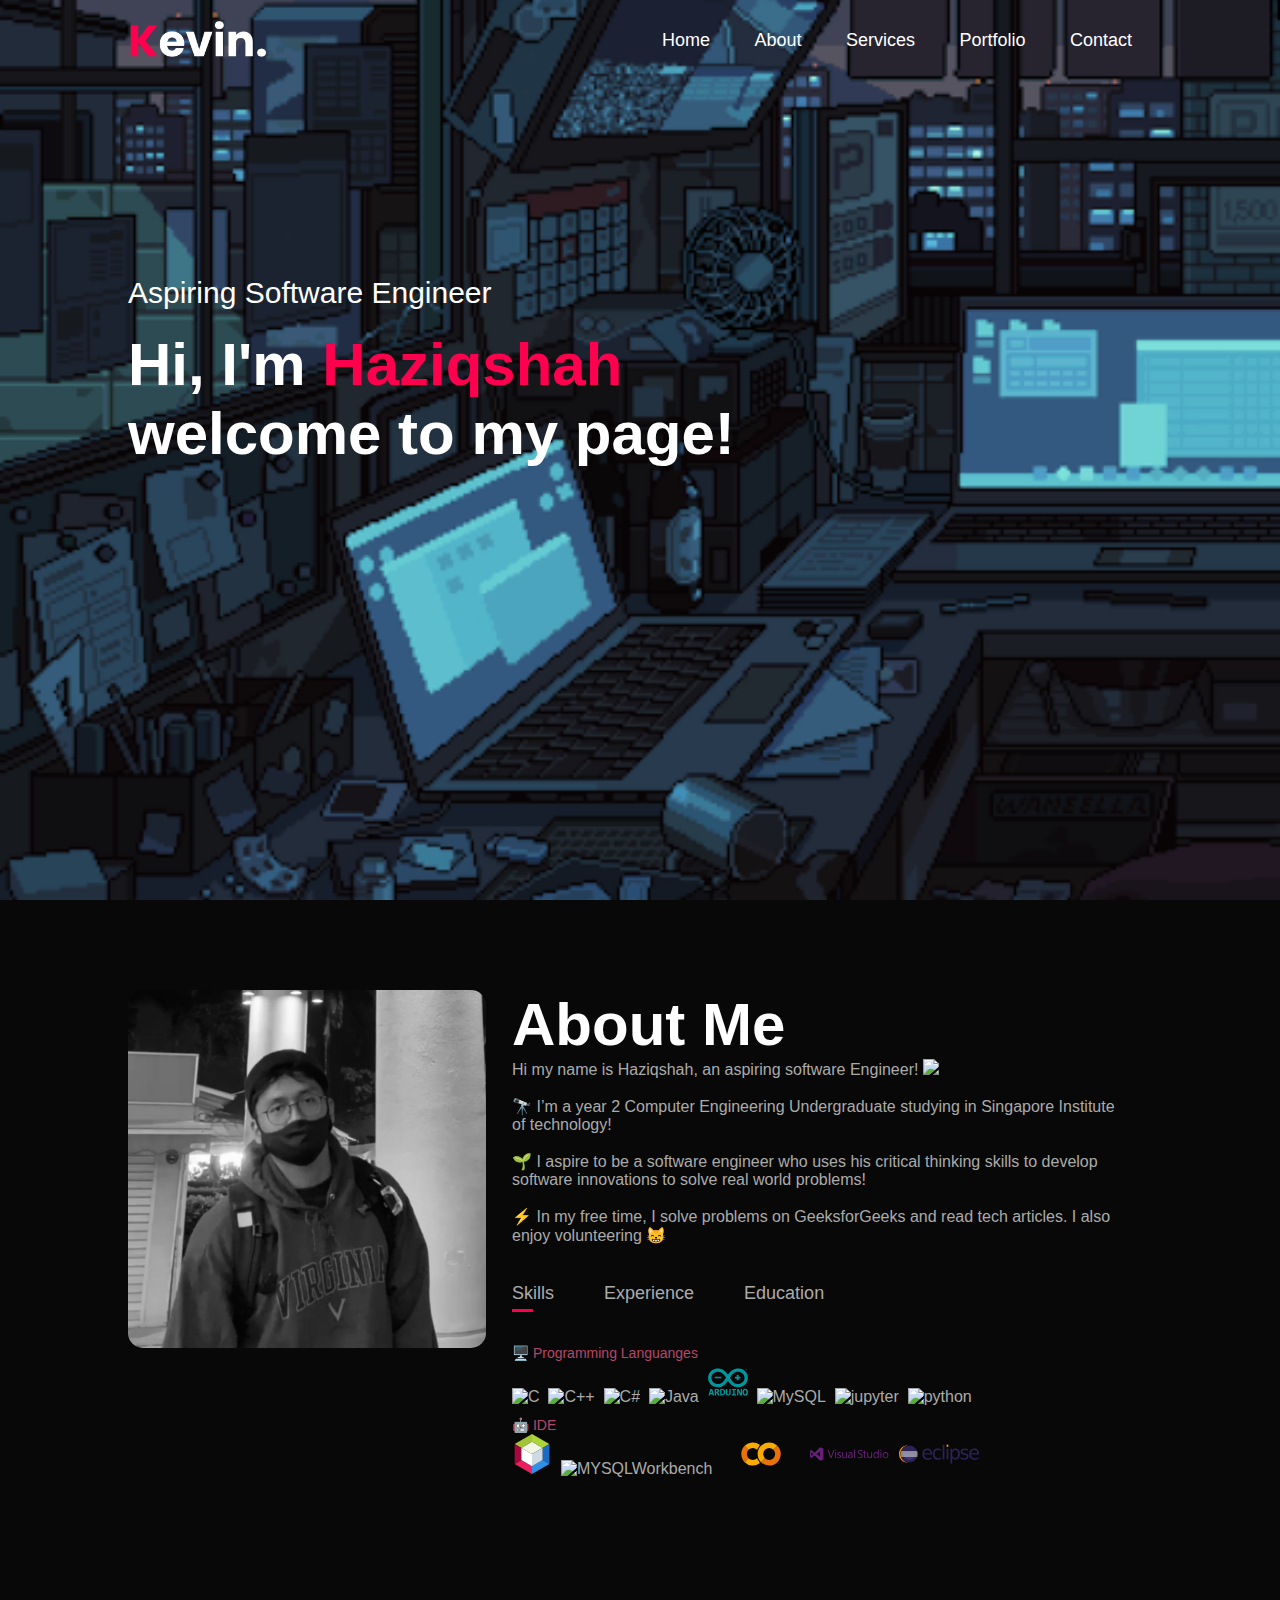
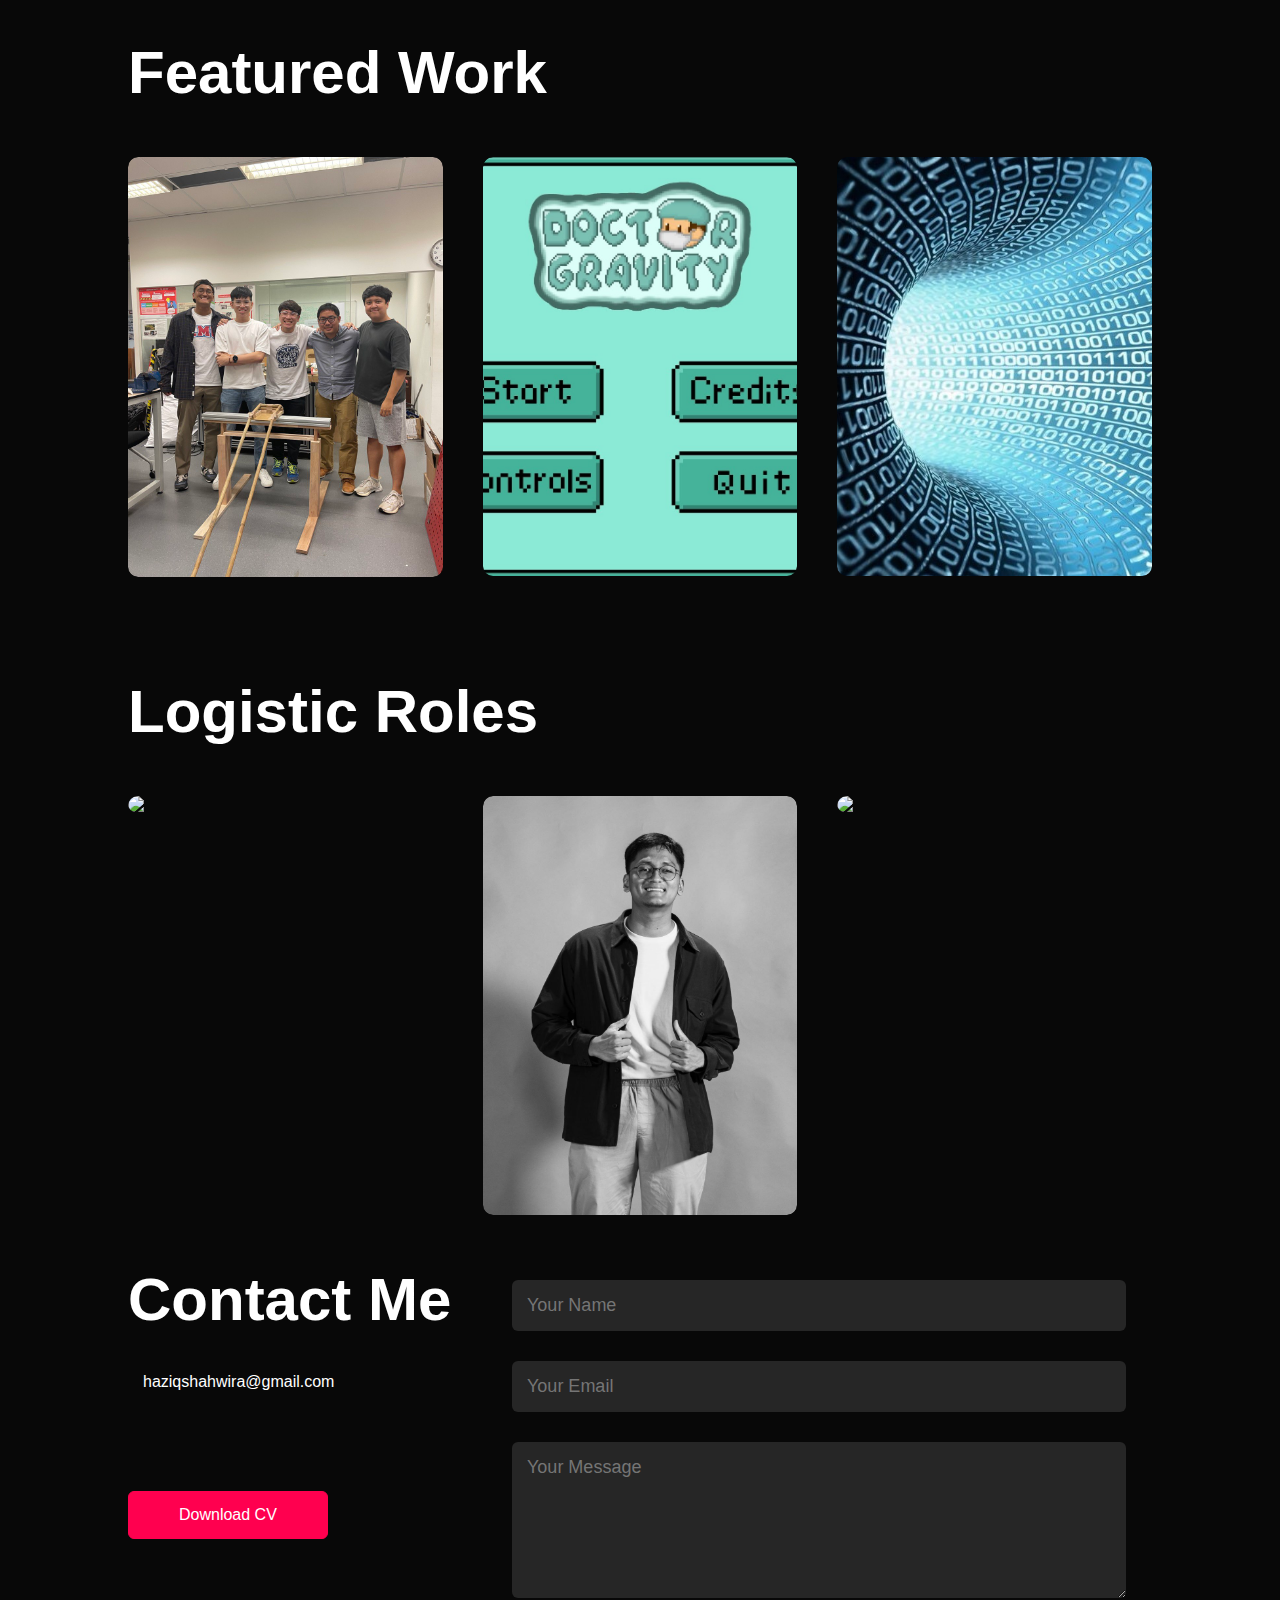
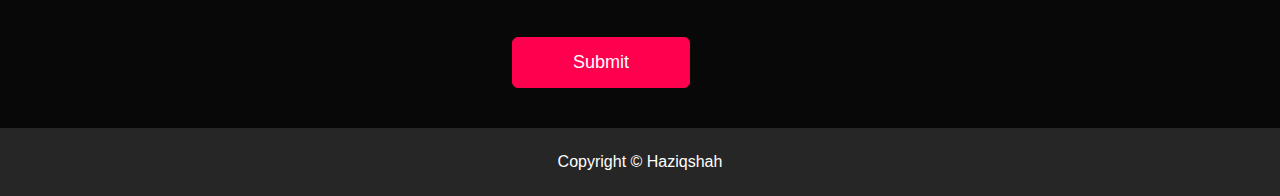
==== index.html @ b09ccbfd "Add files via upload" ====
<!DOCTYPE html>
<html lang="en">
<head>
    <meta charset="UTF-8">
    <meta http-equiv="X-UA-Compatible" content="IE=edge">
    <meta name="viewport" content="width=device-width, initial-scale=1.0">
    <title>Personal Portfolio Website - Easy Tutorials</title>
    <link rel="stylesheet" href="style.css">
    <script  src="https://kit.fontawesome.com/c4254e24a8.js" crossorigin="anonymous"></script>
</head>
<body>
<div id="header">
    <div class="container">
        <nav>
            <img src="images/logo.png" class="logo">
            <ul id="sidemenu">
                <li><a href="#header">Home</a></li>
                <li><a href="#about">About</a></li>
                <li><a href="#services">Services</a></li>
                <li><a href="#portfolio">Portfolio</a></li>
                <li><a href="#contact">Contact</a></li>
                <i class="fas fa-times" onclick="closemenu()"></i>
            </ul>
            <i class="fas fa-bars" onclick="openmenu()"></i>
        </nav>
        <div class="header-text">
            <p>Aspiring Software Engineer</p>
            <h1>Hi, I'm <span>Haziqshah</span><br>welcome to my page!</h1>
        </div>
    </div>
</div>
<!-- -----------about---------- -->
<div id="about">
    <div class="container">
        <div class="row">
            <div class="about-col-1">
                <img src="images/profile pic.jpg">
            </div>
            <div class="about-col-2">
                <h1 class="sub-title">About Me</h1>
                <p>Hi my name is Haziqshah, an aspiring software Engineer! 
                    <img src="https://media.giphy.com/media/WUlplcMpOCEmTGBtBW/giphy.gif" width="30"></p><br>
                    <p>🔭 I’m a year 2 Computer Engineering Undergraduate studying in Singapore Institute of technology!</p><br>

                    <p>🌱 I aspire to be a software engineer who uses his critical thinking skills to develop software innovations to solve real world problems!</p><br>
                    
                    <p>⚡ In my free time, I solve problems on GeeksforGeeks and read tech articles. I also enjoy volunteering 😸</p><br>

                <div class="tab-titles">
                    <p class="tab-links active-link" onclick="opentab('skills')">Skills</p>
                    <p class="tab-links" onclick="opentab('experience')">Experience</p>
                    <p class="tab-links" onclick="opentab('education')">Education</p>
                </div>
                <div class="tab-contents active-tab" id="skills">
                    <ul>
                        <li><span>🖥️ Programming Languanges</span><br><div>
                            <img src="images/devicon-master/icons/c/c-original.svg" title="C" alt="C" width="40" height="40"/>&nbsp;
                            <img src="images/devicon-master/icons/cplusplus/cplusplus-original.svg" title="C++" alt="C++" width="40" height="40"/>&nbsp;
                            <img src="images/devicon-master//icons/csharp/csharp-original.svg" title="C#" alt="C#" width="40" height="40"/>&nbsp;
                            <img src="images/devicon-master/icons/java/java-original-wordmark.svg" title="Java" alt="Java" width="40" height="40"/>&nbsp;
                            <img src="images/devicon-master/icons/arduino/arduino-original-wordmark.svg" title="Arduino" alt="Arduino" width="40" height="40"/>&nbsp;
                            <img src="images/devicon-master/icons/mysql/mysql-original-wordmark.svg" title="MySQL"  alt="MySQL" width="40" height="40"/>&nbsp;
                            <img src="images/devicon-master/icons/jupyter/jupyter-original-wordmark.svg" title="jupyter"  alt="jupyter" width="40" height="40"/>&nbsp;
                            <img src="images/devicon-master/icons/python/python-original-wordmark.svg" title="python"  alt="python" width="40" height="40"/>&nbsp;
                         </div></li>
                        <li><span>🤖 IDE</span><br><div>
                            <img src="images/Apache_NetBeans_Logo.svg" title="NetBeans"  alt="NetBeans" width="40" height="40"/>&nbsp;
                            <img src="https://i0.wp.com/ubiq.co/database-blog/wp-content/uploads/2020/10/mysql-workbench-alternatives.png?resize=730%2C410&ssl=1" title="MYSQLWorkbench"  alt="MYSQLWorkbench" width="80" height="40"/>&nbsp;
                            <img src="images/Google_Colaboratory_SVG_Logo.svg" title="Google Colaboratory"  alt="Google Colaboratory" width="80" height="40"/>&nbsp;
                            <img src="images/Visual_Studio_2012_logo_and_wordmark.svg" title="Visual Studio"  alt="Visual Studio" width="80" height="40"/>&nbsp;
                            <img src="images/Eclipse-Luna-Logo.svg" title="Eclipse"  alt="Eclipse" width="80" height="40"/>&nbsp;
                          
                          
                          </div></li>
                    </ul>
                </div>
                <div class="tab-contents" id="experience">
                    <ul>
                        <li><span>Apr 2022 - Oct 2022</span><br>UI/UX Designer at Tech For Good</li>
                        <li><span>Jan 2017 - June 2017</span><br>Lead Programmer as reasearch assistant intern.</li>
                    </ul>
                </div>
                <div class="tab-contents" id="education">
                    <ul>
                        <li><span>Apr 2015 - Apr 2018</span><br>Diploma in Computer Engineering at Temasek Polytechnic</li>
                        <li><span>Sept 2021 - Present</span><br>Bachelor of Computer Engineer at Singapore Institute of Technology.</li>
                    </ul>
                </div>
            </div>
        </div>
    </div>
</div>

<!-- ----------portfolio------------ -->
<div id="portfolio">
    <div class="container">
        <h1 class="sub-title">Featured Work</h1>
        <div class="work-list">
            <div class="work">
                <img src="images/t4g0.jpg">
                <div class="layer">
                    <h3>Dynamic bowling ramp (Tech4Good)</h3>
                    <p>Rampability, a dynamic bowling ramp that is aims to improve the bowling experience for people with Cerebral Palsy</p><br>
                    <p>Click the icon below for more</p>
                    <a href="tech4good.html"><img src="images/icons/link.png"/>&nbsp;</a>
                </div>
            </div>
            <div class="work">
                <img src="images/Dr Gravity.jpg">
                <div class="layer">
                    <h3>Dr Gravity</h3>
                    <p>A game developed using C for a school project.</p><br>
                    <p>Click the icon below for more</p>
                    <a href="drgravity.html"><img src="images/icons/link.png"/>&nbsp;</a>
                </div>
            </div>
            <div class="work">
                <img src="images/data.png">
                <div class="layer">
                    <h3>Network Generator</h3>
                    <p>Data analysis framework to help analyze
                        real world data-sets towards investigating a set of research questions
                        with the use of Java, SQL and OOP Techniques.</p><br>
                        <p>Click the icon below for more</p>
                    <a href="networkgenerator.html"><img src="images/icons/link.png"/>&nbsp;</a>
                </div>
            </div>
        </div>
        <!--<a href="#" class="btn">See more</a>-->
    </div>
</div>
<!-- ---------services---------------- -->
<div id="services">
    <div class="container">
        <h1 class="sub-title">Logistic Roles</h1>
        <div class="work-list">
            <div class="work">
                <img src="images/wau2.jpg">
                <div class="layer">
                    <i class="fas fa-crop-alt"></i>
                <h2>WAU!Malay Cultural Society EXCO</h2>
                <p>Singapore Institute of Technology, WAU! Malay Cultural Society.</p><br><p>Dec 2022 - Present</p>
                <a href="wau.html"><img src="images/icons/link.png"/>&nbsp;</a>
                
                </div>
            </div>
            <div class="work">
                <img src="images/fye.jpg">
                <div class="layer">
                    <i class="fas fa-code"></i>
                    <h2>SIT FYE Subcomm</h2>
                    <p>Singapore Institute of Technology First Year Experience. </p><br><p>Apr 2022 – Oct 2022</p>
                    <a href="fye.html"><img src="images/icons/link.png"/>&nbsp;</a>
            </div>
            </div>
            <div class="work">
                <img src="images/sitta.jpg">
                <div class="layer">
                    <i class="fab fa-app-store"></i>
                <h2>SITTA EXCO</h2>
                <p>SITTA EXCO</p><br><p>Mar 2022 - Present</p>
                <a href="sitta.html"><img src="images/icons/link.png"/>&nbsp;</a>
            </div>
            </div>
        </div>
        <!--<a href="#" class="btn">See more</a>-->
    </div>
</div>

<!-- ----------contact------------- -->
<div id="contact">
    <div class="container">
        <div class="row">
            <div class="contact-left">
                <h1 class="sub-title">Contact Me</h1>
                <p><i class="fas fa-paper-plane"></i>haziqshahwira@gmail.com</p>
                <div class="social-icons">
                    <a href="https://facebook.com/"><i class="fab fa-facebook"></i></a>
                    <a href=""><i class="fab fa-twitter-square"></i></a>
                    <a href=""><i class="fab fa-instagram"></i></a>
                    <a href=""><i class="fab fa-linkedin"></i></a>
                </div>
                <a href="images/Haziqshah_Resume.pdf" download class="btn btn2">Download CV</a>
            </div>
            <div class="contact-right">
                <form name="submit-to-google-sheet">
                    <input type="text" name="Name" placeholder="Your Name" required>
                    <input type="email" name="Email" placeholder="Your Email" required>
                    <textarea name="Message" rows="6" placeholder="Your Message"></textarea>
                    <button type="submit" class="btn btn2">Submit</button>
                </form>
                <span id="msg"></span>
            </div>
        </div>
    </div>
    <div class="copyright">
        <p>Copyright © Haziqshah </p>
    </div>
</div>



<script>

    var tablinks = document.getElementsByClassName("tab-links");
    var tabcontents = document.getElementsByClassName("tab-contents");

    function opentab(tabname){
        for(tablink of tablinks){
            tablink.classList.remove("active-link");
        }
        for(tabcontent of tabcontents){
            tabcontent.classList.remove("active-tab");
        }
        event.currentTarget.classList.add("active-link");
        document.getElementById(tabname).classList.add("active-tab");
    }

</script>

<script>

    var sidemeu = document.getElementById("sidemenu");

    function openmenu(){
        sidemeu.style.right = "0";
    }
    function closemenu(){
        sidemeu.style.right = "-200px";
    }

</script>
<script>
    const scriptURL = " https://script.google.com/macros/s/AKfycbxHzoDS6vDDCdL_6UVx9GEm-3tlVrAtY9u9fz3Tnj-HGMBZki3i1nXGiWgOBCyYNSza/exec " // add your own app script link here
    const form = document.forms['submit-to-google-sheet']
    const msg = document.getElementById("msg")
  
    form.addEventListener('submit', e => {
      e.preventDefault()
      fetch(scriptURL, { method: 'POST', body: new FormData(form)})
        .then(response => {
            msg.innerHTML = "Message sent successfully"
            setTimeout(function(){
                msg.innerHTML = ""
            },5000)
            form.reset()
        })
        .catch(error => console.error('Error!', error.message))
    })
  </script>
</body>
</html>
---- style.css ----
*{
    margin: 0;
    padding: 0;
    font-family: 'Poppins', sans-serif;
    box-sizing: border-box;
}
html{
    scroll-behavior: smooth;
}
body{
    background: #080808;
    color: #fff;
}
#header{
    width: 100%;
    height: 100vh;
    background-image: url(images/bg2.gif);
    background-size: cover;
    background-position: center;
    background-attachment: fixed;
}
#header1{
    width: 100%;
    height: 100vh;
    background-image: url(images/t4g.jpg);
    background-size: cover;
    background-position: center;
    background-attachment: fixed;
}
#header2{
    width: 100%;
    height: 100vh;
    background-image: url(images/drgb.jpg);
    background-size: cover;
    background-position: center;
    background-attachment: fixed;
}

#header3{
    width: 100%;
    height: 100vh;
    background-image: url(images/ng1.jpg);
    background-size: cover;
    background-position: center;
    background-attachment: fixed;
}
#header4{
    width: 100%;
    height: 100vh;
    background-image: url(images/wau.jpg);
    background-size: cover;
    background-position: center;
    background-attachment: fixed;
}
#header5{
    width: 100%;
    height: 100vh;
    background-image: url(images/fye4.jpg);
    background-size: cover;
    background-position: center;
    background-attachment: fixed;
}
#header6{
    width: 100%;
    height: 100vh;
    background-image: url(images/sittab.jpg);
    background-size: cover;
    background-position: center;
    background-attachment: fixed;
}

.container{
    padding: 10px 10%;
}

nav{
    display: flex;
    align-items: center;
    justify-content: space-between;
    flex-wrap: wrap;
}

.logo{
    width: 140px;
}

nav ul li{
    display: inline-block;
    list-style: none;
    margin: 10px 20px;
}

nav ul li a{
    color: #fff;
    text-decoration: none;
    font-size: 18px;
    position: relative;
}
nav ul li a::after{
    content: '';
    width: 0;
    height: 3px;
    background: #ff004f;
    position: absolute;
    left: 0;
    bottom: -6px;
    transition: 0.5s;
}
nav ul li a:hover::after{
    width: 100%;
}
.header-text{
    margin-top: 20%;
    font-size: 30px;
}
.header-text h1{
    font-size: 60px;
    margin-top: 20px;
}
.header-text h1 span{
    color: #ff004f;
}
.header-text h2 span{
    color: #0a0104;
}
/* -----------about--------------- */
#about{
    padding: 80px 0;
    color: #ababab;
}
.row{
    display: flex;
    justify-content: space-between;
    flex-wrap: wrap;
}

.about-col-1{
    flex-basis: 35%;
}
.about-col-1 img{
    width: 100%;
    border-radius: 15px;
}
.about-col-1 video{
    width: 100%;
    border-radius: 20px;
}
.about-col-2{
    flex-basis: 60%;
}

.sub-title{
    font-size: 60px;
    font-weight: 600;
    color: #fff;
}

.tab-titles{
    display: flex;
    margin: 20px 0 40px;
}
.tab-links{
    margin-right: 50px;
    font-size: 18px;
    font-weight: 500;
    cursor: pointer;
    position: relative;
}
.tab-links::after{
    content: '';
    width: 0;
    height: 3px;
    background: #ff004f;
    position: absolute;
    left: 0;
    bottom: -8px;
    transition: 0.5s;
}

.tab-links.active-link::after{
    width: 50%;
}

.tab-contents ul li{
    list-style: none;
    margin: 10px 0;
}
.tab-contents ul li span{
    color: #b54769;
    font-size: 14px;
}
.tab-contents{
    display: none;
}
.tab-contents.active-tab{
    display: block;
}

/* ----------------services------------- */
#services{
    padding: 30px 0;
}
.services-list{
    display: grid;
    grid-template-columns: repeat(auto-fit, minmax(250px, 1fr));
    grid-gap: 40px;
    margin-top: 50px;
}
.services-list div{
    background: #262626;
    padding: 40px;
    font-size: 13px;
    font-weight: 300;
    border-radius: 10px;
    transition: background 0.5s, transform 0.5s;
}
.services-list div i{
    font-size: 50px;
    margin-bottom: 30px;
}
.services-list div h2{
    font-size: 30px;
    font-weight: 500;
    margin-bottom: 15px;
}
.services-list div a{
    text-decoration: none;
    color: #fff;
    font-size: 12px;
    margin-top: 20px;
    display: inline-block;
}
.services-list div:hover{
    background: #ff004f;
    transform: translateY(-10px);
}
/* -------portfolio----------- */
#portfolio{
    padding: 50px 0;
}
.work-list{
    display: grid;
    grid-template-columns: repeat(auto-fit, minmax(250px, 1fr));
    grid-gap: 40px;
    margin-top: 50px;
}
.work{
    border-radius: 10px;
    position: relative;
    overflow: hidden;
}
.work img{
    width: 100%;
    border-radius: 10px;
    display: block;
    transition: transform 0.5s;
}
.layer{
    width: 100%;
    height: 0;
    background: linear-gradient(rgba(0,0,0,0.6), #ff004f);
    border-radius: 10px;
    position: absolute;
    left: 0;
    bottom: 0;
    overflow: hidden;
    display: flex;
    align-items: center;
    justify-content: center;
    flex-direction: column;
    padding: 0 40px;
    text-align: center;
    font-size: 14px;
   transition: height 0.5s;
}
.layer h3{
    font-weight: 500;
    margin-bottom: 20px;
}
.layer a{
    margin-top: 20px;
    color: #ff004f;
    text-decoration: none;
    font-size: 18px;
    line-height: 60px;
    background: #fff;
    width: 60px;
    height: 60px;
    border-radius: 50%;
    text-align: center;
}
.work:hover img{
    transform: scale(1.1);
}
.work:hover .layer{
    height: 100%;
}
.btn{
    display: block;
    margin: 50px auto;
    width: fit-content;
    border: 1px solid #ff004f;
    padding: 14px 50px;
    border-radius: 6px;
    text-decoration: none;
    color: #fff;
    transition: background 0.5s;
}
.btn:hover{
    background: #ff004f;
}

/* ---------contact-------- */
.contact-left{
    flex-basis: 35%;
}
.contact-right{
    flex-basis: 60%;
}
.contact-left p{
    margin-top: 30px;
}
.contact-left p i{
    color: #ff004f;
    margin-right: 15px;
    font-size: 25px;
}
.social-icons{
    margin-top: 30px;
}
.social-icons a{
    text-decoration: none;
    font-size: 30px;
    margin-right: 15px;
    color: #ababab;
    display: inline-block;
    transition: transform 0.5s;
}
.social-icons a:hover{
    color: #ff004f;
    transform: translateY(-5px);
}
.btn.btn2{
    display: inline-block;
    background: #ff004f;
}
.contact-right form{
    width: 100%;
}
form input, form textarea{
    width: 100%;
    border: 0;
    outline: none;
    background: #262626;
    padding: 15px;
    margin: 15px 0;
    color: #fff;
    font-size: 18px;
    border-radius: 6px;
}
form .btn2{
    padding: 14px 60px;
    font-size: 18px;
    margin-top: 20px;
    cursor: pointer;
}
.copyright{
    width: 100%;
    text-align: center;
    padding: 25px 0;
    background: #262626;
    font-weight: 300;
    margin-top: 20px;
}
.copyright i{
    color: #ff004f;
}
.copyright a{
    color: #ff004f;
    text-decoration: none;
}
/* -----------------css for small screens--------- */
nav .fas{
    display: none;
}

@media only screen and (max-width: 600px){
    #header{
        background-image: url(images/phone-background.png);
    }
    .header-text{
        margin-top: 100%;
        font-size: 16px;
    }
    .header-text h1{
        font-size: 30px;
    }
    nav .fas{
        display: block;
        font-size: 25px;
    }
    nav ul{
        background: #ff004f;
        position: fixed;
        top: 0;
        right: -200px;
        width: 200px;
        height: 100vh;
        padding-top: 50px;
        z-index: 2;
        transition: right 0.5s;
    }
    nav ul li{
        display: block;
        margin: 25px;
    }
    nav ul .fas{
        position: absolute;
        top: 25px;
        left: 25px;
        cursor: pointer;
    }
    .sub-title{
        font-size: 40px;
    }
    .about-col-1, .about-col-2{
        flex-basis: 100%;
    }
    .about-col-1{
        margin-bottom: 30px;
    }
    .about-col-2{
        font-size: 14px;
    }
    .tab-links{
        font-size: 16px;
        margin-right: 20px;
    }
    .contact-left, .contact-right{
        flex-basis: 100%;
    }
    .copyright{
        font-size: 14px;
    }
}
#msg{
    color: #61b752;
    margin-top: -40px;
    display: block;
}

/* for photo gallery */
* {
    box-sizing: border-box;
  }
  
  /* Position the image container (needed to position the left and right arrows) */
  .container {
    position: relative;
  }
  
  /* Hide the images by default */
  .mySlides {
    display: none;
  }
  
  /* Add a pointer when hovering over the thumbnail images */
  .cursor {
    cursor: pointer;
  }
  
  /* Next & previous buttons */
  .prev,
  .next {
    cursor: pointer;
    position: absolute;
    top: 40%;
    width: auto;
    padding: 16px;
    margin-top: -50px;
    color: white;
    font-weight: bold;
    font-size: 20px;
    border-radius: 0 3px 3px 0;
    user-select: none;
    -webkit-user-select: none;
  }
  
  /* Position the "next button" to the right */
  .next {
    right: 0;
    margin-right: 10%;
    border-radius: 3px 0 0 3px;
  }
  
  /* On hover, add a black background color with a little bit see-through */
  .prev:hover,
  .next:hover {
    background-color: rgba(0, 0, 0, 0.8);
  }
  
  /* Number text (1/3 etc) */
  .numbertext {
    color: #f2f2f2;
    font-size: 12px;
    padding: 8px 12px;
    position: absolute;
    top: 0;
  }
  
  /* Container for image text */
  .caption-container {
    text-align: center;
    background-color: #222;
    padding: 2px 16px;
    color: white;
  }
  
  .row:after {
    content: "";
    display: table;
    clear: both;
  }
  
  /* Six columns side by side */
  .column {
    float: left;
    width: 16.66%;
  }
  
  /* Add a transparency effect for thumnbail images */
  .demo {
    opacity: 0.6;
  }
  
  .active,
  .demo:hover {
    opacity: 1;
  }

  /* for VIDEO gallery */
* {
    box-sizing: border-box;
  }
  
  /* Position the image container (needed to position the left and right arrows) */
  .container1 {
    padding: 10px 10%;
    position: relative;
  }
  
  /* Hide the images by default */
  .mySlides {
    display: none;
  }
  
  /* Add a pointer when hovering over the thumbnail images */
  .cursor1 {
    cursor: pointer;
  }
  
  /* Next & previous buttons */
  .prev1,
  .next1 {
    cursor: pointer;
    position: absolute;
    top: 40%;
    width: auto;
    padding: 16px;
    margin-top: -50px;
    color: white;
    font-weight: bold;
    font-size: 20px;
    border-radius: 0 3px 3px 0;
    user-select: none;
    -webkit-user-select: none;
  }
  
  /* Position the "next button" to the right */
  .next1 {
    right: 0;
    margin-right: 10%;
    border-radius: 3px 0 0 3px;
  }
  
  /* On hover, add a black background color with a little bit see-through */
  .prev1:hover,
  .next1:hover{
    background-color: rgba(0, 0, 0, 0.8);
  }
  
  /* Number text (1/3 etc) */
  .numbertext1 {
    color: #f2f2f2;
    font-size: 12px;
    padding: 8px 12px;
    position: absolute;
    top: 0;
  }
  
  /* Container for image text */
  .caption-container1 {
    text-align: center;
    background-color: #222;
    padding: 2px 16px;
    color: white;
  }
  
  .row1:after {
    content: "";
    display: table;
    clear: both;
  }
  
  /* Six columns side by side */
  .column1 {
    float: left;
    width: 16.66%;
  }
  
  /* Add a transparency effect for thumnbail images */
  .demo1 {
    opacity: 0.6;
  }
  
  .active1,
  .demo1:hover {
    opacity: 1;
  }

  /* Fading animation */
.fade {
    -webkit-animation-name: fade;
    -webkit-animation-duration: 1.5s;
    animation-name: fade;
    animation-duration: 1.5s;
  }
  
  @-webkit-keyframes fade {
    from {opacity: .4}
    to {opacity: 1}
  }
  
  @keyframes fade {
    from {opacity: .4}
    to {opacity: 1}
  }

  header {
    max-width: 1024px;
    width: 100%;
    margin-left: auto;
    margin-right: auto;
    overflow: hidden;
   }
 
 .row {
    display: flex;
    overflow: hidden;
   }
 
 .imagegroup {
    display: flex;
    width: 100%;
   }
 
 .imagegroup img{
   flex-shrink: 0;
   object-fit: cover;
   border: 3px solid rgb(17, 0, 0);
 }
 
 .imagegroup {
    animation: travel 20s ease-in-out infinite;
   }
 
 @keyframes travel {
    0%, 100% {
       transform: translate3d(0,0,0);
     }
    50% {
       transform: translate3d(-100%,0,0);
     }
  }
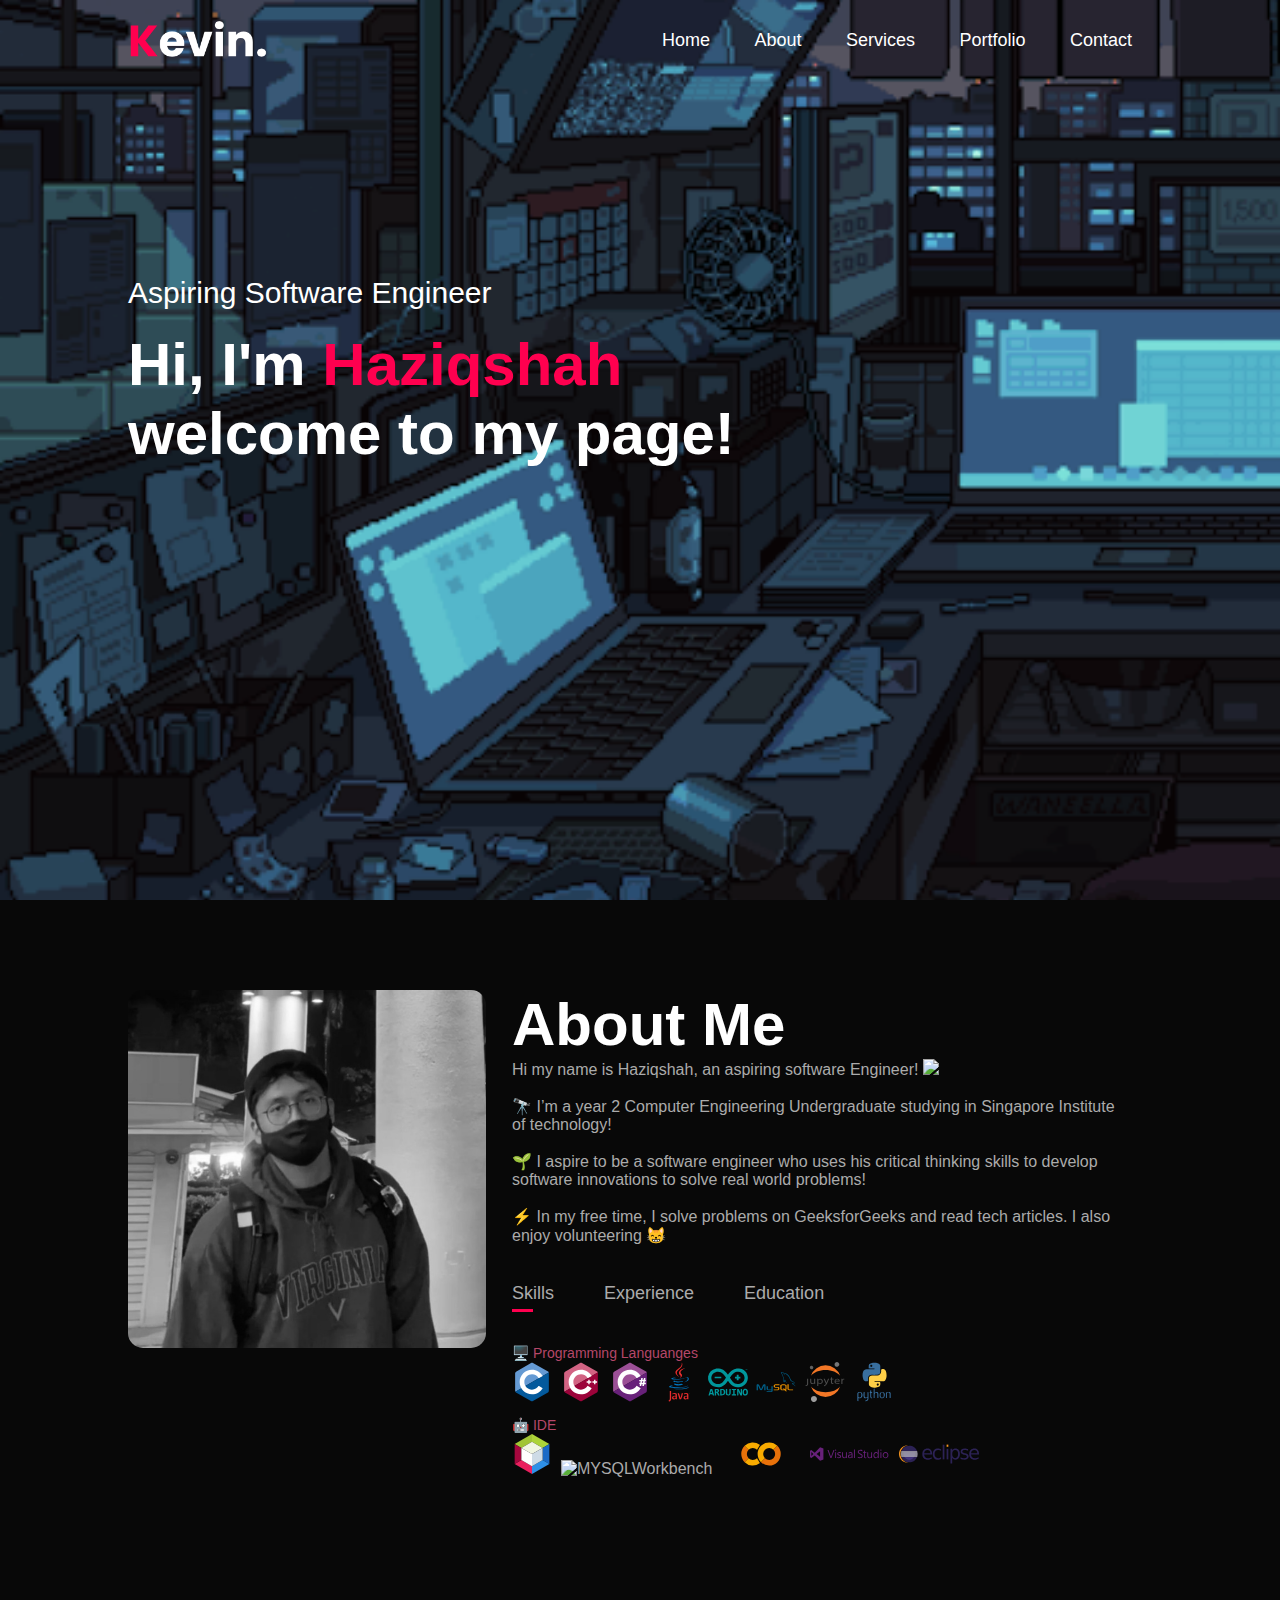
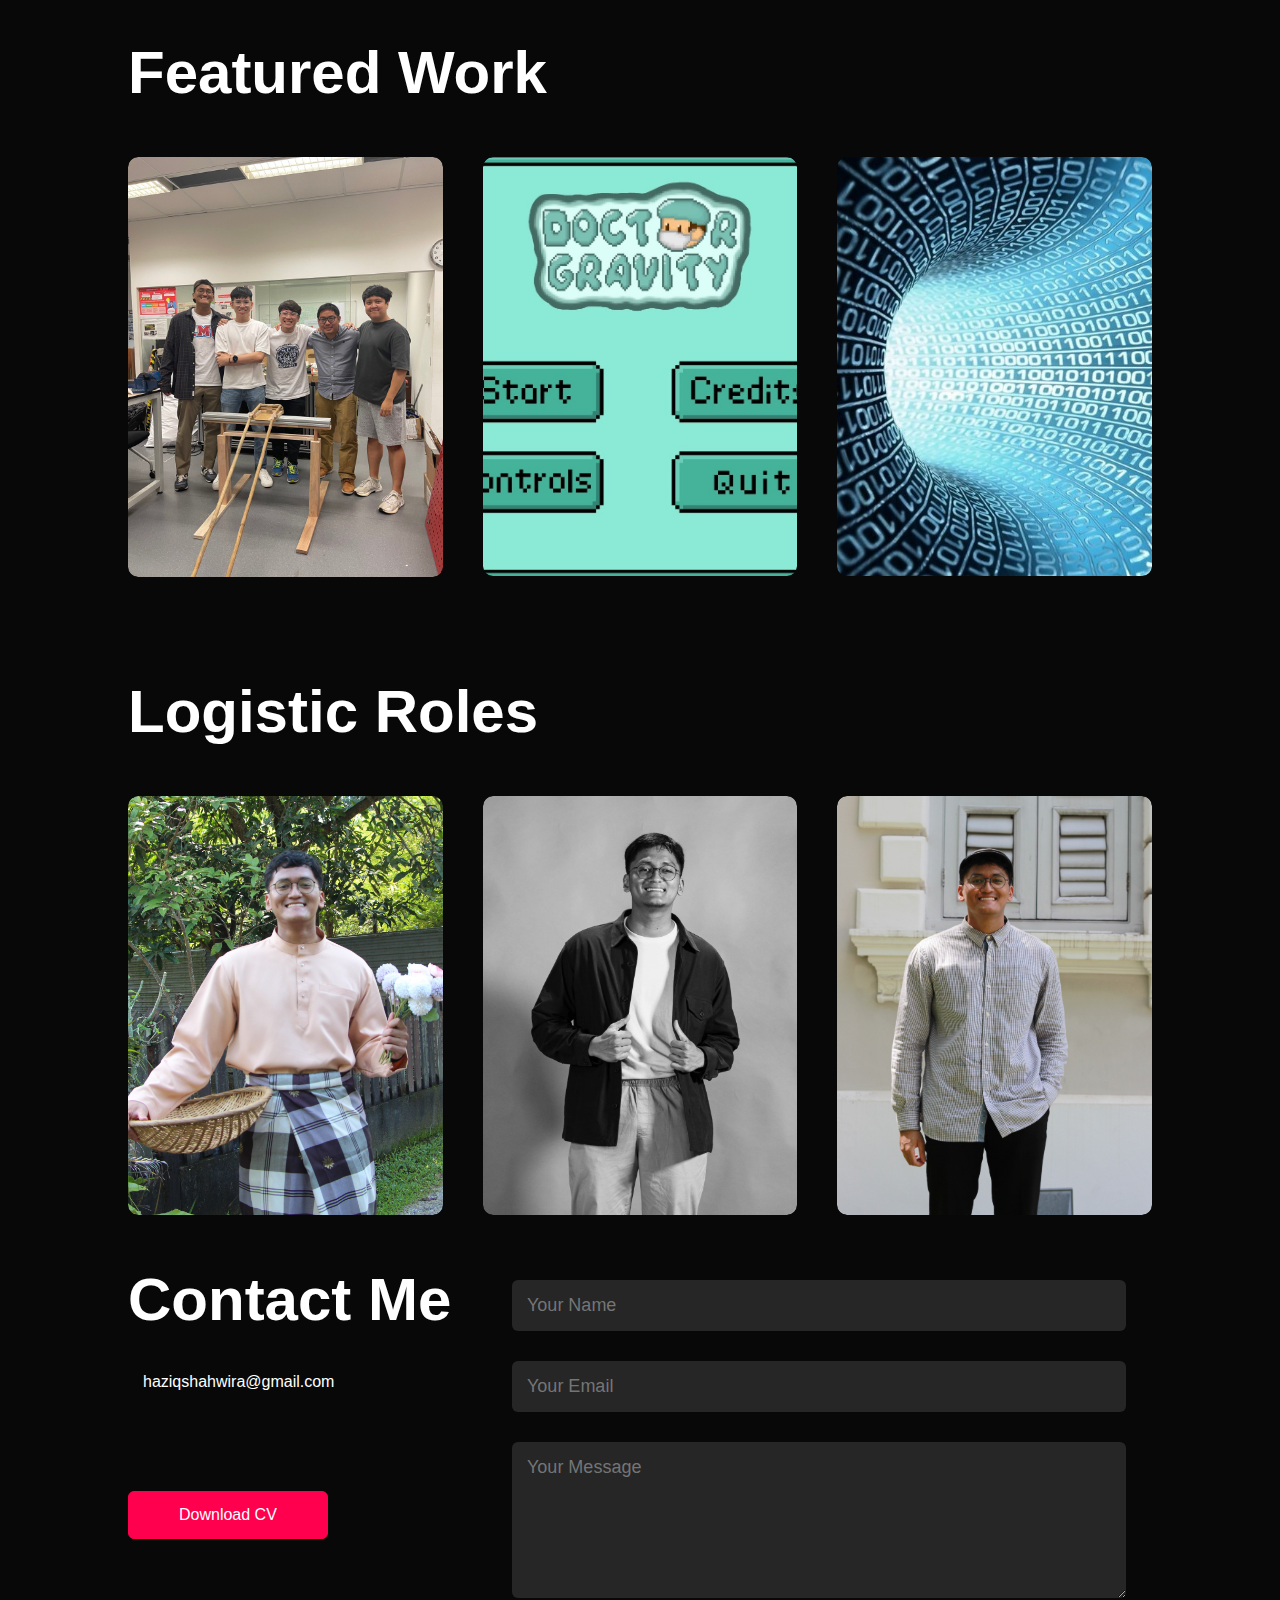
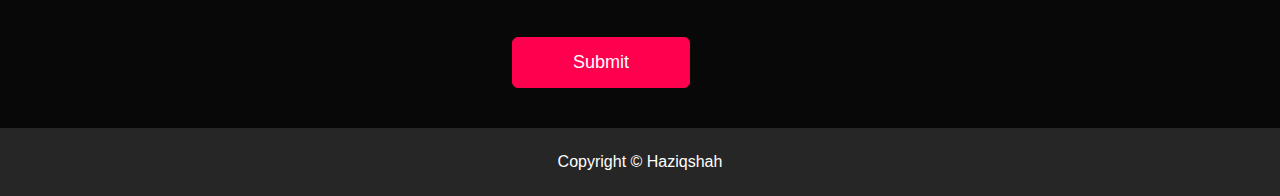
==== commit befb92cd: "reupload due to naming case sensitive." ====
--- a/index.html
+++ b/index.html
@@ -1,252 +1,252 @@
-<!DOCTYPE html>
-<html lang="en">
-<head>
-    <meta charset="UTF-8">
-    <meta http-equiv="X-UA-Compatible" content="IE=edge">
-    <meta name="viewport" content="width=device-width, initial-scale=1.0">
-    <title>Personal Portfolio Website - Easy Tutorials</title>
-    <link rel="stylesheet" href="style.css">
-    <script  src="https://kit.fontawesome.com/c4254e24a8.js" crossorigin="anonymous"></script>
-</head>
-<body>
-<div id="header">
-    <div class="container">
-        <nav>
-            <img src="images/logo.png" class="logo">
-            <ul id="sidemenu">
-                <li><a href="#header">Home</a></li>
-                <li><a href="#about">About</a></li>
-                <li><a href="#services">Services</a></li>
-                <li><a href="#portfolio">Portfolio</a></li>
-                <li><a href="#contact">Contact</a></li>
-                <i class="fas fa-times" onclick="closemenu()"></i>
-            </ul>
-            <i class="fas fa-bars" onclick="openmenu()"></i>
-        </nav>
-        <div class="header-text">
-            <p>Aspiring Software Engineer</p>
-            <h1>Hi, I'm <span>Haziqshah</span><br>welcome to my page!</h1>
-        </div>
-    </div>
-</div>
-<!-- -----------about---------- -->
-<div id="about">
-    <div class="container">
-        <div class="row">
-            <div class="about-col-1">
-                <img src="images/profile pic.jpg">
-            </div>
-            <div class="about-col-2">
-                <h1 class="sub-title">About Me</h1>
-                <p>Hi my name is Haziqshah, an aspiring software Engineer! 
-                    <img src="https://media.giphy.com/media/WUlplcMpOCEmTGBtBW/giphy.gif" width="30"></p><br>
-                    <p>🔭 I’m a year 2 Computer Engineering Undergraduate studying in Singapore Institute of technology!</p><br>
-
-                    <p>🌱 I aspire to be a software engineer who uses his critical thinking skills to develop software innovations to solve real world problems!</p><br>
-                    
-                    <p>⚡ In my free time, I solve problems on GeeksforGeeks and read tech articles. I also enjoy volunteering 😸</p><br>
-
-                <div class="tab-titles">
-                    <p class="tab-links active-link" onclick="opentab('skills')">Skills</p>
-                    <p class="tab-links" onclick="opentab('experience')">Experience</p>
-                    <p class="tab-links" onclick="opentab('education')">Education</p>
-                </div>
-                <div class="tab-contents active-tab" id="skills">
-                    <ul>
-                        <li><span>🖥️ Programming Languanges</span><br><div>
-                            <img src="images/devicon-master/icons/c/c-original.svg" title="C" alt="C" width="40" height="40"/>&nbsp;
-                            <img src="images/devicon-master/icons/cplusplus/cplusplus-original.svg" title="C++" alt="C++" width="40" height="40"/>&nbsp;
-                            <img src="images/devicon-master//icons/csharp/csharp-original.svg" title="C#" alt="C#" width="40" height="40"/>&nbsp;
-                            <img src="images/devicon-master/icons/java/java-original-wordmark.svg" title="Java" alt="Java" width="40" height="40"/>&nbsp;
-                            <img src="images/devicon-master/icons/arduino/arduino-original-wordmark.svg" title="Arduino" alt="Arduino" width="40" height="40"/>&nbsp;
-                            <img src="images/devicon-master/icons/mysql/mysql-original-wordmark.svg" title="MySQL"  alt="MySQL" width="40" height="40"/>&nbsp;
-                            <img src="images/devicon-master/icons/jupyter/jupyter-original-wordmark.svg" title="jupyter"  alt="jupyter" width="40" height="40"/>&nbsp;
-                            <img src="images/devicon-master/icons/python/python-original-wordmark.svg" title="python"  alt="python" width="40" height="40"/>&nbsp;
-                         </div></li>
-                        <li><span>🤖 IDE</span><br><div>
-                            <img src="images/Apache_NetBeans_Logo.svg" title="NetBeans"  alt="NetBeans" width="40" height="40"/>&nbsp;
-                            <img src="https://i0.wp.com/ubiq.co/database-blog/wp-content/uploads/2020/10/mysql-workbench-alternatives.png?resize=730%2C410&ssl=1" title="MYSQLWorkbench"  alt="MYSQLWorkbench" width="80" height="40"/>&nbsp;
-                            <img src="images/Google_Colaboratory_SVG_Logo.svg" title="Google Colaboratory"  alt="Google Colaboratory" width="80" height="40"/>&nbsp;
-                            <img src="images/Visual_Studio_2012_logo_and_wordmark.svg" title="Visual Studio"  alt="Visual Studio" width="80" height="40"/>&nbsp;
-                            <img src="images/Eclipse-Luna-Logo.svg" title="Eclipse"  alt="Eclipse" width="80" height="40"/>&nbsp;
-                          
-                          
-                          </div></li>
-                    </ul>
-                </div>
-                <div class="tab-contents" id="experience">
-                    <ul>
-                        <li><span>Apr 2022 - Oct 2022</span><br>UI/UX Designer at Tech For Good</li>
-                        <li><span>Jan 2017 - June 2017</span><br>Lead Programmer as reasearch assistant intern.</li>
-                    </ul>
-                </div>
-                <div class="tab-contents" id="education">
-                    <ul>
-                        <li><span>Apr 2015 - Apr 2018</span><br>Diploma in Computer Engineering at Temasek Polytechnic</li>
-                        <li><span>Sept 2021 - Present</span><br>Bachelor of Computer Engineer at Singapore Institute of Technology.</li>
-                    </ul>
-                </div>
-            </div>
-        </div>
-    </div>
-</div>
-
-<!-- ----------portfolio------------ -->
-<div id="portfolio">
-    <div class="container">
-        <h1 class="sub-title">Featured Work</h1>
-        <div class="work-list">
-            <div class="work">
-                <img src="images/t4g0.jpg">
-                <div class="layer">
-                    <h3>Dynamic bowling ramp (Tech4Good)</h3>
-                    <p>Rampability, a dynamic bowling ramp that is aims to improve the bowling experience for people with Cerebral Palsy</p><br>
-                    <p>Click the icon below for more</p>
-                    <a href="tech4good.html"><img src="images/icons/link.png"/>&nbsp;</a>
-                </div>
-            </div>
-            <div class="work">
-                <img src="images/Dr Gravity.jpg">
-                <div class="layer">
-                    <h3>Dr Gravity</h3>
-                    <p>A game developed using C for a school project.</p><br>
-                    <p>Click the icon below for more</p>
-                    <a href="drgravity.html"><img src="images/icons/link.png"/>&nbsp;</a>
-                </div>
-            </div>
-            <div class="work">
-                <img src="images/data.png">
-                <div class="layer">
-                    <h3>Network Generator</h3>
-                    <p>Data analysis framework to help analyze
-                        real world data-sets towards investigating a set of research questions
-                        with the use of Java, SQL and OOP Techniques.</p><br>
-                        <p>Click the icon below for more</p>
-                    <a href="networkgenerator.html"><img src="images/icons/link.png"/>&nbsp;</a>
-                </div>
-            </div>
-        </div>
-        <!--<a href="#" class="btn">See more</a>-->
-    </div>
-</div>
-<!-- ---------services---------------- -->
-<div id="services">
-    <div class="container">
-        <h1 class="sub-title">Logistic Roles</h1>
-        <div class="work-list">
-            <div class="work">
-                <img src="images/wau2.jpg">
-                <div class="layer">
-                    <i class="fas fa-crop-alt"></i>
-                <h2>WAU!Malay Cultural Society EXCO</h2>
-                <p>Singapore Institute of Technology, WAU! Malay Cultural Society.</p><br><p>Dec 2022 - Present</p>
-                <a href="wau.html"><img src="images/icons/link.png"/>&nbsp;</a>
-                
-                </div>
-            </div>
-            <div class="work">
-                <img src="images/fye.jpg">
-                <div class="layer">
-                    <i class="fas fa-code"></i>
-                    <h2>SIT FYE Subcomm</h2>
-                    <p>Singapore Institute of Technology First Year Experience. </p><br><p>Apr 2022 – Oct 2022</p>
-                    <a href="fye.html"><img src="images/icons/link.png"/>&nbsp;</a>
-            </div>
-            </div>
-            <div class="work">
-                <img src="images/sitta.jpg">
-                <div class="layer">
-                    <i class="fab fa-app-store"></i>
-                <h2>SITTA EXCO</h2>
-                <p>SITTA EXCO</p><br><p>Mar 2022 - Present</p>
-                <a href="sitta.html"><img src="images/icons/link.png"/>&nbsp;</a>
-            </div>
-            </div>
-        </div>
-        <!--<a href="#" class="btn">See more</a>-->
-    </div>
-</div>
-
-<!-- ----------contact------------- -->
-<div id="contact">
-    <div class="container">
-        <div class="row">
-            <div class="contact-left">
-                <h1 class="sub-title">Contact Me</h1>
-                <p><i class="fas fa-paper-plane"></i>haziqshahwira@gmail.com</p>
-                <div class="social-icons">
-                    <a href="https://facebook.com/"><i class="fab fa-facebook"></i></a>
-                    <a href=""><i class="fab fa-twitter-square"></i></a>
-                    <a href=""><i class="fab fa-instagram"></i></a>
-                    <a href=""><i class="fab fa-linkedin"></i></a>
-                </div>
-                <a href="images/Haziqshah_Resume.pdf" download class="btn btn2">Download CV</a>
-            </div>
-            <div class="contact-right">
-                <form name="submit-to-google-sheet">
-                    <input type="text" name="Name" placeholder="Your Name" required>
-                    <input type="email" name="Email" placeholder="Your Email" required>
-                    <textarea name="Message" rows="6" placeholder="Your Message"></textarea>
-                    <button type="submit" class="btn btn2">Submit</button>
-                </form>
-                <span id="msg"></span>
-            </div>
-        </div>
-    </div>
-    <div class="copyright">
-        <p>Copyright © Haziqshah </p>
-    </div>
-</div>
-
-
-
-<script>
-
-    var tablinks = document.getElementsByClassName("tab-links");
-    var tabcontents = document.getElementsByClassName("tab-contents");
-
-    function opentab(tabname){
-        for(tablink of tablinks){
-            tablink.classList.remove("active-link");
-        }
-        for(tabcontent of tabcontents){
-            tabcontent.classList.remove("active-tab");
-        }
-        event.currentTarget.classList.add("active-link");
-        document.getElementById(tabname).classList.add("active-tab");
-    }
-
-</script>
-
-<script>
-
-    var sidemeu = document.getElementById("sidemenu");
-
-    function openmenu(){
-        sidemeu.style.right = "0";
-    }
-    function closemenu(){
-        sidemeu.style.right = "-200px";
-    }
-
-</script>
-<script>
-    const scriptURL = " https://script.google.com/macros/s/AKfycbxHzoDS6vDDCdL_6UVx9GEm-3tlVrAtY9u9fz3Tnj-HGMBZki3i1nXGiWgOBCyYNSza/exec " // add your own app script link here
-    const form = document.forms['submit-to-google-sheet']
-    const msg = document.getElementById("msg")
-  
-    form.addEventListener('submit', e => {
-      e.preventDefault()
-      fetch(scriptURL, { method: 'POST', body: new FormData(form)})
-        .then(response => {
-            msg.innerHTML = "Message sent successfully"
-            setTimeout(function(){
-                msg.innerHTML = ""
-            },5000)
-            form.reset()
-        })
-        .catch(error => console.error('Error!', error.message))
-    })
-  </script>
-</body>
+<!DOCTYPE html>
+<html lang="en">
+<head>
+    <meta charset="UTF-8">
+    <meta http-equiv="X-UA-Compatible" content="IE=edge">
+    <meta name="viewport" content="width=device-width, initial-scale=1.0">
+    <title>Personal Portfolio Website - Easy Tutorials</title>
+    <link rel="stylesheet" href="style.css">
+    <script  src="https://kit.fontawesome.com/c4254e24a8.js" crossorigin="anonymous"></script>
+</head>
+<body>
+<div id="header">
+    <div class="container">
+        <nav>
+            <img src="images/logo.png" class="logo">
+            <ul id="sidemenu">
+                <li><a href="#header">Home</a></li>
+                <li><a href="#about">About</a></li>
+                <li><a href="#services">Services</a></li>
+                <li><a href="#portfolio">Portfolio</a></li>
+                <li><a href="#contact">Contact</a></li>
+                <i class="fas fa-times" onclick="closemenu()"></i>
+            </ul>
+            <i class="fas fa-bars" onclick="openmenu()"></i>
+        </nav>
+        <div class="header-text">
+            <p>Aspiring Software Engineer</p>
+            <h1>Hi, I'm <span>Haziqshah</span><br>welcome to my page!</h1>
+        </div>
+    </div>
+</div>
+<!-- -----------about---------- -->
+<div id="about">
+    <div class="container">
+        <div class="row">
+            <div class="about-col-1">
+                <img src="images/profile pic.jpg">
+            </div>
+            <div class="about-col-2">
+                <h1 class="sub-title">About Me</h1>
+                <p>Hi my name is Haziqshah, an aspiring software Engineer! 
+                    <img src="https://media.giphy.com/media/WUlplcMpOCEmTGBtBW/giphy.gif" width="30"></p><br>
+                    <p>🔭 I’m a year 2 Computer Engineering Undergraduate studying in Singapore Institute of technology!</p><br>
+
+                    <p>🌱 I aspire to be a software engineer who uses his critical thinking skills to develop software innovations to solve real world problems!</p><br>
+                    
+                    <p>⚡ In my free time, I solve problems on GeeksforGeeks and read tech articles. I also enjoy volunteering 😸</p><br>
+
+                <div class="tab-titles">
+                    <p class="tab-links active-link" onclick="opentab('skills')">Skills</p>
+                    <p class="tab-links" onclick="opentab('experience')">Experience</p>
+                    <p class="tab-links" onclick="opentab('education')">Education</p>
+                </div>
+                <div class="tab-contents active-tab" id="skills">
+                    <ul>
+                        <li><span>🖥️ Programming Languanges</span><br><div>
+                            <img src="images/devicon-master/icons/c/c-original.svg" title="C" alt="C" width="40" height="40"/>&nbsp;
+                            <img src="images/devicon-master/icons/cplusplus/cplusplus-original.svg" title="C++" alt="C++" width="40" height="40"/>&nbsp;
+                            <img src="images/devicon-master//icons/csharp/csharp-original.svg" title="C#" alt="C#" width="40" height="40"/>&nbsp;
+                            <img src="images/devicon-master/icons/java/java-original-wordmark.svg" title="Java" alt="Java" width="40" height="40"/>&nbsp;
+                            <img src="images/devicon-master/icons/arduino/arduino-original-wordmark.svg" title="Arduino" alt="Arduino" width="40" height="40"/>&nbsp;
+                            <img src="images/devicon-master/icons/mysql/mysql-original-wordmark.svg" title="MySQL"  alt="MySQL" width="40" height="40"/>&nbsp;
+                            <img src="images/devicon-master/icons/jupyter/jupyter-original-wordmark.svg" title="jupyter"  alt="jupyter" width="40" height="40"/>&nbsp;
+                            <img src="images/devicon-master/icons/python/python-original-wordmark.svg" title="python"  alt="python" width="40" height="40"/>&nbsp;
+                         </div></li>
+                        <li><span>🤖 IDE</span><br><div>
+                            <img src="images/Apache_NetBeans_Logo.svg" title="NetBeans"  alt="NetBeans" width="40" height="40"/>&nbsp;
+                            <img src="https://i0.wp.com/ubiq.co/database-blog/wp-content/uploads/2020/10/mysql-workbench-alternatives.png?resize=730%2C410&ssl=1" title="MYSQLWorkbench"  alt="MYSQLWorkbench" width="80" height="40"/>&nbsp;
+                            <img src="images/Google_Colaboratory_SVG_Logo.svg" title="Google Colaboratory"  alt="Google Colaboratory" width="80" height="40"/>&nbsp;
+                            <img src="images/Visual_Studio_2012_logo_and_wordmark.svg" title="Visual Studio"  alt="Visual Studio" width="80" height="40"/>&nbsp;
+                            <img src="images/Eclipse-Luna-Logo.svg" title="Eclipse"  alt="Eclipse" width="80" height="40"/>&nbsp;
+                          
+                          
+                          </div></li>
+                    </ul>
+                </div>
+                <div class="tab-contents" id="experience">
+                    <ul>
+                        <li><span>Apr 2022 - Oct 2022</span><br>UI/UX Designer at Tech For Good</li>
+                        <li><span>Jan 2017 - June 2017</span><br>Lead Programmer as reasearch assistant intern.</li>
+                    </ul>
+                </div>
+                <div class="tab-contents" id="education">
+                    <ul>
+                        <li><span>Apr 2015 - Apr 2018</span><br>Diploma in Computer Engineering at Temasek Polytechnic</li>
+                        <li><span>Sept 2021 - Present</span><br>Bachelor of Computer Engineer at Singapore Institute of Technology.</li>
+                    </ul>
+                </div>
+            </div>
+        </div>
+    </div>
+</div>
+
+<!-- ----------portfolio------------ -->
+<div id="portfolio">
+    <div class="container">
+        <h1 class="sub-title">Featured Work</h1>
+        <div class="work-list">
+            <div class="work">
+                <img src="images/t4g0.jpg">
+                <div class="layer">
+                    <h3>Dynamic bowling ramp (Tech4Good)</h3>
+                    <p>Rampability, a dynamic bowling ramp that is aims to improve the bowling experience for people with Cerebral Palsy</p><br>
+                    <p>Click the icon below for more</p>
+                    <a href="tech4good.html"><img src="images/icons/link.png"/>&nbsp;</a>
+                </div>
+            </div>
+            <div class="work">
+                <img src="images/Dr Gravity.jpg">
+                <div class="layer">
+                    <h3>Dr Gravity</h3>
+                    <p>A game developed using C for a school project.</p><br>
+                    <p>Click the icon below for more</p>
+                    <a href="drgravity.html"><img src="images/icons/link.png"/>&nbsp;</a>
+                </div>
+            </div>
+            <div class="work">
+                <img src="images/data.png">
+                <div class="layer">
+                    <h3>Network Generator</h3>
+                    <p>Data analysis framework to help analyze
+                        real world data-sets towards investigating a set of research questions
+                        with the use of Java, SQL and OOP Techniques.</p><br>
+                        <p>Click the icon below for more</p>
+                    <a href="networkgenerator.html"><img src="images/icons/link.png"/>&nbsp;</a>
+                </div>
+            </div>
+        </div>
+        <!--<a href="#" class="btn">See more</a>-->
+    </div>
+</div>
+<!-- ---------services---------------- -->
+<div id="services">
+    <div class="container">
+        <h1 class="sub-title">Logistic Roles</h1>
+        <div class="work-list">
+            <div class="work">
+                <img src="images/wau2.jpg">
+                <div class="layer">
+                    <i class="fas fa-crop-alt"></i>
+                <h2>WAU!Malay Cultural Society EXCO</h2>
+                <p>Singapore Institute of Technology, WAU! Malay Cultural Society.</p><br><p>Dec 2022 - Present</p>
+                <a href="wau.html"><img src="images/icons/link.png"/>&nbsp;</a>
+                
+                </div>
+            </div>
+            <div class="work">
+                <img src="images/fye.jpg">
+                <div class="layer">
+                    <i class="fas fa-code"></i>
+                    <h2>SIT FYE Subcomm</h2>
+                    <p>Singapore Institute of Technology First Year Experience. </p><br><p>Apr 2022 – Oct 2022</p>
+                    <a href="fye.html"><img src="images/icons/link.png"/>&nbsp;</a>
+            </div>
+            </div>
+            <div class="work">
+                <img src="images/sitta.jpg">
+                <div class="layer">
+                    <i class="fab fa-app-store"></i>
+                <h2>SITTA EXCO</h2>
+                <p>SITTA EXCO</p><br><p>Mar 2022 - Present</p>
+                <a href="sitta.html"><img src="images/icons/link.png"/>&nbsp;</a>
+            </div>
+            </div>
+        </div>
+        <!--<a href="#" class="btn">See more</a>-->
+    </div>
+</div>
+
+<!-- ----------contact------------- -->
+<div id="contact">
+    <div class="container">
+        <div class="row">
+            <div class="contact-left">
+                <h1 class="sub-title">Contact Me</h1>
+                <p><i class="fas fa-paper-plane"></i>haziqshahwira@gmail.com</p>
+                <div class="social-icons">
+                    <a href="https://facebook.com/"><i class="fab fa-facebook"></i></a>
+                    <a href=""><i class="fab fa-twitter-square"></i></a>
+                    <a href=""><i class="fab fa-instagram"></i></a>
+                    <a href=""><i class="fab fa-linkedin"></i></a>
+                </div>
+                <a href="images/Haziqshah_Resume.pdf" download class="btn btn2">Download CV</a>
+            </div>
+            <div class="contact-right">
+                <form name="submit-to-google-sheet">
+                    <input type="text" name="Name" placeholder="Your Name" required>
+                    <input type="email" name="Email" placeholder="Your Email" required>
+                    <textarea name="Message" rows="6" placeholder="Your Message"></textarea>
+                    <button type="submit" class="btn btn2">Submit</button>
+                </form>
+                <span id="msg"></span>
+            </div>
+        </div>
+    </div>
+    <div class="copyright">
+        <p>Copyright © Haziqshah </p>
+    </div>
+</div>
+
+
+
+<script>
+
+    var tablinks = document.getElementsByClassName("tab-links");
+    var tabcontents = document.getElementsByClassName("tab-contents");
+
+    function opentab(tabname){
+        for(tablink of tablinks){
+            tablink.classList.remove("active-link");
+        }
+        for(tabcontent of tabcontents){
+            tabcontent.classList.remove("active-tab");
+        }
+        event.currentTarget.classList.add("active-link");
+        document.getElementById(tabname).classList.add("active-tab");
+    }
+
+</script>
+
+<script>
+
+    var sidemeu = document.getElementById("sidemenu");
+
+    function openmenu(){
+        sidemeu.style.right = "0";
+    }
+    function closemenu(){
+        sidemeu.style.right = "-200px";
+    }
+
+</script>
+<script>
+    const scriptURL = " https://script.google.com/macros/s/AKfycbxHzoDS6vDDCdL_6UVx9GEm-3tlVrAtY9u9fz3Tnj-HGMBZki3i1nXGiWgOBCyYNSza/exec " // add your own app script link here
+    const form = document.forms['submit-to-google-sheet']
+    const msg = document.getElementById("msg")
+  
+    form.addEventListener('submit', e => {
+      e.preventDefault()
+      fetch(scriptURL, { method: 'POST', body: new FormData(form)})
+        .then(response => {
+            msg.innerHTML = "Message sent successfully"
+            setTimeout(function(){
+                msg.innerHTML = ""
+            },5000)
+            form.reset()
+        })
+        .catch(error => console.error('Error!', error.message))
+    })
+  </script>
+</body>
 </html>--- a/style.css
+++ b/style.css
@@ -1,684 +1,684 @@
-*{
-    margin: 0;
-    padding: 0;
-    font-family: 'Poppins', sans-serif;
-    box-sizing: border-box;
-}
-html{
-    scroll-behavior: smooth;
-}
-body{
-    background: #080808;
-    color: #fff;
-}
-#header{
-    width: 100%;
-    height: 100vh;
-    background-image: url(images/bg2.gif);
-    background-size: cover;
-    background-position: center;
-    background-attachment: fixed;
-}
-#header1{
-    width: 100%;
-    height: 100vh;
-    background-image: url(images/t4g.jpg);
-    background-size: cover;
-    background-position: center;
-    background-attachment: fixed;
-}
-#header2{
-    width: 100%;
-    height: 100vh;
-    background-image: url(images/drgb.jpg);
-    background-size: cover;
-    background-position: center;
-    background-attachment: fixed;
-}
-
-#header3{
-    width: 100%;
-    height: 100vh;
-    background-image: url(images/ng1.jpg);
-    background-size: cover;
-    background-position: center;
-    background-attachment: fixed;
-}
-#header4{
-    width: 100%;
-    height: 100vh;
-    background-image: url(images/wau.jpg);
-    background-size: cover;
-    background-position: center;
-    background-attachment: fixed;
-}
-#header5{
-    width: 100%;
-    height: 100vh;
-    background-image: url(images/fye4.jpg);
-    background-size: cover;
-    background-position: center;
-    background-attachment: fixed;
-}
-#header6{
-    width: 100%;
-    height: 100vh;
-    background-image: url(images/sittab.jpg);
-    background-size: cover;
-    background-position: center;
-    background-attachment: fixed;
-}
-
-.container{
-    padding: 10px 10%;
-}
-
-nav{
-    display: flex;
-    align-items: center;
-    justify-content: space-between;
-    flex-wrap: wrap;
-}
-
-.logo{
-    width: 140px;
-}
-
-nav ul li{
-    display: inline-block;
-    list-style: none;
-    margin: 10px 20px;
-}
-
-nav ul li a{
-    color: #fff;
-    text-decoration: none;
-    font-size: 18px;
-    position: relative;
-}
-nav ul li a::after{
-    content: '';
-    width: 0;
-    height: 3px;
-    background: #ff004f;
-    position: absolute;
-    left: 0;
-    bottom: -6px;
-    transition: 0.5s;
-}
-nav ul li a:hover::after{
-    width: 100%;
-}
-.header-text{
-    margin-top: 20%;
-    font-size: 30px;
-}
-.header-text h1{
-    font-size: 60px;
-    margin-top: 20px;
-}
-.header-text h1 span{
-    color: #ff004f;
-}
-.header-text h2 span{
-    color: #0a0104;
-}
-/* -----------about--------------- */
-#about{
-    padding: 80px 0;
-    color: #ababab;
-}
-.row{
-    display: flex;
-    justify-content: space-between;
-    flex-wrap: wrap;
-}
-
-.about-col-1{
-    flex-basis: 35%;
-}
-.about-col-1 img{
-    width: 100%;
-    border-radius: 15px;
-}
-.about-col-1 video{
-    width: 100%;
-    border-radius: 20px;
-}
-.about-col-2{
-    flex-basis: 60%;
-}
-
-.sub-title{
-    font-size: 60px;
-    font-weight: 600;
-    color: #fff;
-}
-
-.tab-titles{
-    display: flex;
-    margin: 20px 0 40px;
-}
-.tab-links{
-    margin-right: 50px;
-    font-size: 18px;
-    font-weight: 500;
-    cursor: pointer;
-    position: relative;
-}
-.tab-links::after{
-    content: '';
-    width: 0;
-    height: 3px;
-    background: #ff004f;
-    position: absolute;
-    left: 0;
-    bottom: -8px;
-    transition: 0.5s;
-}
-
-.tab-links.active-link::after{
-    width: 50%;
-}
-
-.tab-contents ul li{
-    list-style: none;
-    margin: 10px 0;
-}
-.tab-contents ul li span{
-    color: #b54769;
-    font-size: 14px;
-}
-.tab-contents{
-    display: none;
-}
-.tab-contents.active-tab{
-    display: block;
-}
-
-/* ----------------services------------- */
-#services{
-    padding: 30px 0;
-}
-.services-list{
-    display: grid;
-    grid-template-columns: repeat(auto-fit, minmax(250px, 1fr));
-    grid-gap: 40px;
-    margin-top: 50px;
-}
-.services-list div{
-    background: #262626;
-    padding: 40px;
-    font-size: 13px;
-    font-weight: 300;
-    border-radius: 10px;
-    transition: background 0.5s, transform 0.5s;
-}
-.services-list div i{
-    font-size: 50px;
-    margin-bottom: 30px;
-}
-.services-list div h2{
-    font-size: 30px;
-    font-weight: 500;
-    margin-bottom: 15px;
-}
-.services-list div a{
-    text-decoration: none;
-    color: #fff;
-    font-size: 12px;
-    margin-top: 20px;
-    display: inline-block;
-}
-.services-list div:hover{
-    background: #ff004f;
-    transform: translateY(-10px);
-}
-/* -------portfolio----------- */
-#portfolio{
-    padding: 50px 0;
-}
-.work-list{
-    display: grid;
-    grid-template-columns: repeat(auto-fit, minmax(250px, 1fr));
-    grid-gap: 40px;
-    margin-top: 50px;
-}
-.work{
-    border-radius: 10px;
-    position: relative;
-    overflow: hidden;
-}
-.work img{
-    width: 100%;
-    border-radius: 10px;
-    display: block;
-    transition: transform 0.5s;
-}
-.layer{
-    width: 100%;
-    height: 0;
-    background: linear-gradient(rgba(0,0,0,0.6), #ff004f);
-    border-radius: 10px;
-    position: absolute;
-    left: 0;
-    bottom: 0;
-    overflow: hidden;
-    display: flex;
-    align-items: center;
-    justify-content: center;
-    flex-direction: column;
-    padding: 0 40px;
-    text-align: center;
-    font-size: 14px;
-   transition: height 0.5s;
-}
-.layer h3{
-    font-weight: 500;
-    margin-bottom: 20px;
-}
-.layer a{
-    margin-top: 20px;
-    color: #ff004f;
-    text-decoration: none;
-    font-size: 18px;
-    line-height: 60px;
-    background: #fff;
-    width: 60px;
-    height: 60px;
-    border-radius: 50%;
-    text-align: center;
-}
-.work:hover img{
-    transform: scale(1.1);
-}
-.work:hover .layer{
-    height: 100%;
-}
-.btn{
-    display: block;
-    margin: 50px auto;
-    width: fit-content;
-    border: 1px solid #ff004f;
-    padding: 14px 50px;
-    border-radius: 6px;
-    text-decoration: none;
-    color: #fff;
-    transition: background 0.5s;
-}
-.btn:hover{
-    background: #ff004f;
-}
-
-/* ---------contact-------- */
-.contact-left{
-    flex-basis: 35%;
-}
-.contact-right{
-    flex-basis: 60%;
-}
-.contact-left p{
-    margin-top: 30px;
-}
-.contact-left p i{
-    color: #ff004f;
-    margin-right: 15px;
-    font-size: 25px;
-}
-.social-icons{
-    margin-top: 30px;
-}
-.social-icons a{
-    text-decoration: none;
-    font-size: 30px;
-    margin-right: 15px;
-    color: #ababab;
-    display: inline-block;
-    transition: transform 0.5s;
-}
-.social-icons a:hover{
-    color: #ff004f;
-    transform: translateY(-5px);
-}
-.btn.btn2{
-    display: inline-block;
-    background: #ff004f;
-}
-.contact-right form{
-    width: 100%;
-}
-form input, form textarea{
-    width: 100%;
-    border: 0;
-    outline: none;
-    background: #262626;
-    padding: 15px;
-    margin: 15px 0;
-    color: #fff;
-    font-size: 18px;
-    border-radius: 6px;
-}
-form .btn2{
-    padding: 14px 60px;
-    font-size: 18px;
-    margin-top: 20px;
-    cursor: pointer;
-}
-.copyright{
-    width: 100%;
-    text-align: center;
-    padding: 25px 0;
-    background: #262626;
-    font-weight: 300;
-    margin-top: 20px;
-}
-.copyright i{
-    color: #ff004f;
-}
-.copyright a{
-    color: #ff004f;
-    text-decoration: none;
-}
-/* -----------------css for small screens--------- */
-nav .fas{
-    display: none;
-}
-
-@media only screen and (max-width: 600px){
-    #header{
-        background-image: url(images/phone-background.png);
-    }
-    .header-text{
-        margin-top: 100%;
-        font-size: 16px;
-    }
-    .header-text h1{
-        font-size: 30px;
-    }
-    nav .fas{
-        display: block;
-        font-size: 25px;
-    }
-    nav ul{
-        background: #ff004f;
-        position: fixed;
-        top: 0;
-        right: -200px;
-        width: 200px;
-        height: 100vh;
-        padding-top: 50px;
-        z-index: 2;
-        transition: right 0.5s;
-    }
-    nav ul li{
-        display: block;
-        margin: 25px;
-    }
-    nav ul .fas{
-        position: absolute;
-        top: 25px;
-        left: 25px;
-        cursor: pointer;
-    }
-    .sub-title{
-        font-size: 40px;
-    }
-    .about-col-1, .about-col-2{
-        flex-basis: 100%;
-    }
-    .about-col-1{
-        margin-bottom: 30px;
-    }
-    .about-col-2{
-        font-size: 14px;
-    }
-    .tab-links{
-        font-size: 16px;
-        margin-right: 20px;
-    }
-    .contact-left, .contact-right{
-        flex-basis: 100%;
-    }
-    .copyright{
-        font-size: 14px;
-    }
-}
-#msg{
-    color: #61b752;
-    margin-top: -40px;
-    display: block;
-}
-
-/* for photo gallery */
-* {
-    box-sizing: border-box;
-  }
-  
-  /* Position the image container (needed to position the left and right arrows) */
-  .container {
-    position: relative;
-  }
-  
-  /* Hide the images by default */
-  .mySlides {
-    display: none;
-  }
-  
-  /* Add a pointer when hovering over the thumbnail images */
-  .cursor {
-    cursor: pointer;
-  }
-  
-  /* Next & previous buttons */
-  .prev,
-  .next {
-    cursor: pointer;
-    position: absolute;
-    top: 40%;
-    width: auto;
-    padding: 16px;
-    margin-top: -50px;
-    color: white;
-    font-weight: bold;
-    font-size: 20px;
-    border-radius: 0 3px 3px 0;
-    user-select: none;
-    -webkit-user-select: none;
-  }
-  
-  /* Position the "next button" to the right */
-  .next {
-    right: 0;
-    margin-right: 10%;
-    border-radius: 3px 0 0 3px;
-  }
-  
-  /* On hover, add a black background color with a little bit see-through */
-  .prev:hover,
-  .next:hover {
-    background-color: rgba(0, 0, 0, 0.8);
-  }
-  
-  /* Number text (1/3 etc) */
-  .numbertext {
-    color: #f2f2f2;
-    font-size: 12px;
-    padding: 8px 12px;
-    position: absolute;
-    top: 0;
-  }
-  
-  /* Container for image text */
-  .caption-container {
-    text-align: center;
-    background-color: #222;
-    padding: 2px 16px;
-    color: white;
-  }
-  
-  .row:after {
-    content: "";
-    display: table;
-    clear: both;
-  }
-  
-  /* Six columns side by side */
-  .column {
-    float: left;
-    width: 16.66%;
-  }
-  
-  /* Add a transparency effect for thumnbail images */
-  .demo {
-    opacity: 0.6;
-  }
-  
-  .active,
-  .demo:hover {
-    opacity: 1;
-  }
-
-  /* for VIDEO gallery */
-* {
-    box-sizing: border-box;
-  }
-  
-  /* Position the image container (needed to position the left and right arrows) */
-  .container1 {
-    padding: 10px 10%;
-    position: relative;
-  }
-  
-  /* Hide the images by default */
-  .mySlides {
-    display: none;
-  }
-  
-  /* Add a pointer when hovering over the thumbnail images */
-  .cursor1 {
-    cursor: pointer;
-  }
-  
-  /* Next & previous buttons */
-  .prev1,
-  .next1 {
-    cursor: pointer;
-    position: absolute;
-    top: 40%;
-    width: auto;
-    padding: 16px;
-    margin-top: -50px;
-    color: white;
-    font-weight: bold;
-    font-size: 20px;
-    border-radius: 0 3px 3px 0;
-    user-select: none;
-    -webkit-user-select: none;
-  }
-  
-  /* Position the "next button" to the right */
-  .next1 {
-    right: 0;
-    margin-right: 10%;
-    border-radius: 3px 0 0 3px;
-  }
-  
-  /* On hover, add a black background color with a little bit see-through */
-  .prev1:hover,
-  .next1:hover{
-    background-color: rgba(0, 0, 0, 0.8);
-  }
-  
-  /* Number text (1/3 etc) */
-  .numbertext1 {
-    color: #f2f2f2;
-    font-size: 12px;
-    padding: 8px 12px;
-    position: absolute;
-    top: 0;
-  }
-  
-  /* Container for image text */
-  .caption-container1 {
-    text-align: center;
-    background-color: #222;
-    padding: 2px 16px;
-    color: white;
-  }
-  
-  .row1:after {
-    content: "";
-    display: table;
-    clear: both;
-  }
-  
-  /* Six columns side by side */
-  .column1 {
-    float: left;
-    width: 16.66%;
-  }
-  
-  /* Add a transparency effect for thumnbail images */
-  .demo1 {
-    opacity: 0.6;
-  }
-  
-  .active1,
-  .demo1:hover {
-    opacity: 1;
-  }
-
-  /* Fading animation */
-.fade {
-    -webkit-animation-name: fade;
-    -webkit-animation-duration: 1.5s;
-    animation-name: fade;
-    animation-duration: 1.5s;
-  }
-  
-  @-webkit-keyframes fade {
-    from {opacity: .4}
-    to {opacity: 1}
-  }
-  
-  @keyframes fade {
-    from {opacity: .4}
-    to {opacity: 1}
-  }
-
-  header {
-    max-width: 1024px;
-    width: 100%;
-    margin-left: auto;
-    margin-right: auto;
-    overflow: hidden;
-   }
- 
- .row {
-    display: flex;
-    overflow: hidden;
-   }
- 
- .imagegroup {
-    display: flex;
-    width: 100%;
-   }
- 
- .imagegroup img{
-   flex-shrink: 0;
-   object-fit: cover;
-   border: 3px solid rgb(17, 0, 0);
- }
- 
- .imagegroup {
-    animation: travel 20s ease-in-out infinite;
-   }
- 
- @keyframes travel {
-    0%, 100% {
-       transform: translate3d(0,0,0);
-     }
-    50% {
-       transform: translate3d(-100%,0,0);
-     }
+*{
+    margin: 0;
+    padding: 0;
+    font-family: 'Poppins', sans-serif;
+    box-sizing: border-box;
+}
+html{
+    scroll-behavior: smooth;
+}
+body{
+    background: #080808;
+    color: #fff;
+}
+#header{
+    width: 100%;
+    height: 100vh;
+    background-image: url(images/bg2.gif);
+    background-size: cover;
+    background-position: center;
+    background-attachment: fixed;
+}
+#header1{
+    width: 100%;
+    height: 100vh;
+    background-image: url(images/t4g.jpg);
+    background-size: cover;
+    background-position: center;
+    background-attachment: fixed;
+}
+#header2{
+    width: 100%;
+    height: 100vh;
+    background-image: url(images/drgb.jpg);
+    background-size: cover;
+    background-position: center;
+    background-attachment: fixed;
+}
+
+#header3{
+    width: 100%;
+    height: 100vh;
+    background-image: url(images/ng1.jpg);
+    background-size: cover;
+    background-position: center;
+    background-attachment: fixed;
+}
+#header4{
+    width: 100%;
+    height: 100vh;
+    background-image: url(images/wau.jpg);
+    background-size: cover;
+    background-position: center;
+    background-attachment: fixed;
+}
+#header5{
+    width: 100%;
+    height: 100vh;
+    background-image: url(images/fye4.jpg);
+    background-size: cover;
+    background-position: center;
+    background-attachment: fixed;
+}
+#header6{
+    width: 100%;
+    height: 100vh;
+    background-image: url(images/sittab.jpg);
+    background-size: cover;
+    background-position: center;
+    background-attachment: fixed;
+}
+
+.container{
+    padding: 10px 10%;
+}
+
+nav{
+    display: flex;
+    align-items: center;
+    justify-content: space-between;
+    flex-wrap: wrap;
+}
+
+.logo{
+    width: 140px;
+}
+
+nav ul li{
+    display: inline-block;
+    list-style: none;
+    margin: 10px 20px;
+}
+
+nav ul li a{
+    color: #fff;
+    text-decoration: none;
+    font-size: 18px;
+    position: relative;
+}
+nav ul li a::after{
+    content: '';
+    width: 0;
+    height: 3px;
+    background: #ff004f;
+    position: absolute;
+    left: 0;
+    bottom: -6px;
+    transition: 0.5s;
+}
+nav ul li a:hover::after{
+    width: 100%;
+}
+.header-text{
+    margin-top: 20%;
+    font-size: 30px;
+}
+.header-text h1{
+    font-size: 60px;
+    margin-top: 20px;
+}
+.header-text h1 span{
+    color: #ff004f;
+}
+.header-text h2 span{
+    color: #0a0104;
+}
+/* -----------about--------------- */
+#about{
+    padding: 80px 0;
+    color: #ababab;
+}
+.row{
+    display: flex;
+    justify-content: space-between;
+    flex-wrap: wrap;
+}
+
+.about-col-1{
+    flex-basis: 35%;
+}
+.about-col-1 img{
+    width: 100%;
+    border-radius: 15px;
+}
+.about-col-1 video{
+    width: 100%;
+    border-radius: 20px;
+}
+.about-col-2{
+    flex-basis: 60%;
+}
+
+.sub-title{
+    font-size: 60px;
+    font-weight: 600;
+    color: #fff;
+}
+
+.tab-titles{
+    display: flex;
+    margin: 20px 0 40px;
+}
+.tab-links{
+    margin-right: 50px;
+    font-size: 18px;
+    font-weight: 500;
+    cursor: pointer;
+    position: relative;
+}
+.tab-links::after{
+    content: '';
+    width: 0;
+    height: 3px;
+    background: #ff004f;
+    position: absolute;
+    left: 0;
+    bottom: -8px;
+    transition: 0.5s;
+}
+
+.tab-links.active-link::after{
+    width: 50%;
+}
+
+.tab-contents ul li{
+    list-style: none;
+    margin: 10px 0;
+}
+.tab-contents ul li span{
+    color: #b54769;
+    font-size: 14px;
+}
+.tab-contents{
+    display: none;
+}
+.tab-contents.active-tab{
+    display: block;
+}
+
+/* ----------------services------------- */
+#services{
+    padding: 30px 0;
+}
+.services-list{
+    display: grid;
+    grid-template-columns: repeat(auto-fit, minmax(250px, 1fr));
+    grid-gap: 40px;
+    margin-top: 50px;
+}
+.services-list div{
+    background: #262626;
+    padding: 40px;
+    font-size: 13px;
+    font-weight: 300;
+    border-radius: 10px;
+    transition: background 0.5s, transform 0.5s;
+}
+.services-list div i{
+    font-size: 50px;
+    margin-bottom: 30px;
+}
+.services-list div h2{
+    font-size: 30px;
+    font-weight: 500;
+    margin-bottom: 15px;
+}
+.services-list div a{
+    text-decoration: none;
+    color: #fff;
+    font-size: 12px;
+    margin-top: 20px;
+    display: inline-block;
+}
+.services-list div:hover{
+    background: #ff004f;
+    transform: translateY(-10px);
+}
+/* -------portfolio----------- */
+#portfolio{
+    padding: 50px 0;
+}
+.work-list{
+    display: grid;
+    grid-template-columns: repeat(auto-fit, minmax(250px, 1fr));
+    grid-gap: 40px;
+    margin-top: 50px;
+}
+.work{
+    border-radius: 10px;
+    position: relative;
+    overflow: hidden;
+}
+.work img{
+    width: 100%;
+    border-radius: 10px;
+    display: block;
+    transition: transform 0.5s;
+}
+.layer{
+    width: 100%;
+    height: 0;
+    background: linear-gradient(rgba(0,0,0,0.6), #ff004f);
+    border-radius: 10px;
+    position: absolute;
+    left: 0;
+    bottom: 0;
+    overflow: hidden;
+    display: flex;
+    align-items: center;
+    justify-content: center;
+    flex-direction: column;
+    padding: 0 40px;
+    text-align: center;
+    font-size: 14px;
+   transition: height 0.5s;
+}
+.layer h3{
+    font-weight: 500;
+    margin-bottom: 20px;
+}
+.layer a{
+    margin-top: 20px;
+    color: #ff004f;
+    text-decoration: none;
+    font-size: 18px;
+    line-height: 60px;
+    background: #fff;
+    width: 60px;
+    height: 60px;
+    border-radius: 50%;
+    text-align: center;
+}
+.work:hover img{
+    transform: scale(1.1);
+}
+.work:hover .layer{
+    height: 100%;
+}
+.btn{
+    display: block;
+    margin: 50px auto;
+    width: fit-content;
+    border: 1px solid #ff004f;
+    padding: 14px 50px;
+    border-radius: 6px;
+    text-decoration: none;
+    color: #fff;
+    transition: background 0.5s;
+}
+.btn:hover{
+    background: #ff004f;
+}
+
+/* ---------contact-------- */
+.contact-left{
+    flex-basis: 35%;
+}
+.contact-right{
+    flex-basis: 60%;
+}
+.contact-left p{
+    margin-top: 30px;
+}
+.contact-left p i{
+    color: #ff004f;
+    margin-right: 15px;
+    font-size: 25px;
+}
+.social-icons{
+    margin-top: 30px;
+}
+.social-icons a{
+    text-decoration: none;
+    font-size: 30px;
+    margin-right: 15px;
+    color: #ababab;
+    display: inline-block;
+    transition: transform 0.5s;
+}
+.social-icons a:hover{
+    color: #ff004f;
+    transform: translateY(-5px);
+}
+.btn.btn2{
+    display: inline-block;
+    background: #ff004f;
+}
+.contact-right form{
+    width: 100%;
+}
+form input, form textarea{
+    width: 100%;
+    border: 0;
+    outline: none;
+    background: #262626;
+    padding: 15px;
+    margin: 15px 0;
+    color: #fff;
+    font-size: 18px;
+    border-radius: 6px;
+}
+form .btn2{
+    padding: 14px 60px;
+    font-size: 18px;
+    margin-top: 20px;
+    cursor: pointer;
+}
+.copyright{
+    width: 100%;
+    text-align: center;
+    padding: 25px 0;
+    background: #262626;
+    font-weight: 300;
+    margin-top: 20px;
+}
+.copyright i{
+    color: #ff004f;
+}
+.copyright a{
+    color: #ff004f;
+    text-decoration: none;
+}
+/* -----------------css for small screens--------- */
+nav .fas{
+    display: none;
+}
+
+@media only screen and (max-width: 600px){
+    #header{
+        background-image: url(images/phone-background.png);
+    }
+    .header-text{
+        margin-top: 100%;
+        font-size: 16px;
+    }
+    .header-text h1{
+        font-size: 30px;
+    }
+    nav .fas{
+        display: block;
+        font-size: 25px;
+    }
+    nav ul{
+        background: #ff004f;
+        position: fixed;
+        top: 0;
+        right: -200px;
+        width: 200px;
+        height: 100vh;
+        padding-top: 50px;
+        z-index: 2;
+        transition: right 0.5s;
+    }
+    nav ul li{
+        display: block;
+        margin: 25px;
+    }
+    nav ul .fas{
+        position: absolute;
+        top: 25px;
+        left: 25px;
+        cursor: pointer;
+    }
+    .sub-title{
+        font-size: 40px;
+    }
+    .about-col-1, .about-col-2{
+        flex-basis: 100%;
+    }
+    .about-col-1{
+        margin-bottom: 30px;
+    }
+    .about-col-2{
+        font-size: 14px;
+    }
+    .tab-links{
+        font-size: 16px;
+        margin-right: 20px;
+    }
+    .contact-left, .contact-right{
+        flex-basis: 100%;
+    }
+    .copyright{
+        font-size: 14px;
+    }
+}
+#msg{
+    color: #61b752;
+    margin-top: -40px;
+    display: block;
+}
+
+/* for photo gallery */
+* {
+    box-sizing: border-box;
+  }
+  
+  /* Position the image container (needed to position the left and right arrows) */
+  .container {
+    position: relative;
+  }
+  
+  /* Hide the images by default */
+  .mySlides {
+    display: none;
+  }
+  
+  /* Add a pointer when hovering over the thumbnail images */
+  .cursor {
+    cursor: pointer;
+  }
+  
+  /* Next & previous buttons */
+  .prev,
+  .next {
+    cursor: pointer;
+    position: absolute;
+    top: 40%;
+    width: auto;
+    padding: 16px;
+    margin-top: -50px;
+    color: white;
+    font-weight: bold;
+    font-size: 20px;
+    border-radius: 0 3px 3px 0;
+    user-select: none;
+    -webkit-user-select: none;
+  }
+  
+  /* Position the "next button" to the right */
+  .next {
+    right: 0;
+    margin-right: 10%;
+    border-radius: 3px 0 0 3px;
+  }
+  
+  /* On hover, add a black background color with a little bit see-through */
+  .prev:hover,
+  .next:hover {
+    background-color: rgba(0, 0, 0, 0.8);
+  }
+  
+  /* Number text (1/3 etc) */
+  .numbertext {
+    color: #f2f2f2;
+    font-size: 12px;
+    padding: 8px 12px;
+    position: absolute;
+    top: 0;
+  }
+  
+  /* Container for image text */
+  .caption-container {
+    text-align: center;
+    background-color: #222;
+    padding: 2px 16px;
+    color: white;
+  }
+  
+  .row:after {
+    content: "";
+    display: table;
+    clear: both;
+  }
+  
+  /* Six columns side by side */
+  .column {
+    float: left;
+    width: 16.66%;
+  }
+  
+  /* Add a transparency effect for thumnbail images */
+  .demo {
+    opacity: 0.6;
+  }
+  
+  .active,
+  .demo:hover {
+    opacity: 1;
+  }
+
+  /* for VIDEO gallery */
+* {
+    box-sizing: border-box;
+  }
+  
+  /* Position the image container (needed to position the left and right arrows) */
+  .container1 {
+    padding: 10px 10%;
+    position: relative;
+  }
+  
+  /* Hide the images by default */
+  .mySlides {
+    display: none;
+  }
+  
+  /* Add a pointer when hovering over the thumbnail images */
+  .cursor1 {
+    cursor: pointer;
+  }
+  
+  /* Next & previous buttons */
+  .prev1,
+  .next1 {
+    cursor: pointer;
+    position: absolute;
+    top: 40%;
+    width: auto;
+    padding: 16px;
+    margin-top: -50px;
+    color: white;
+    font-weight: bold;
+    font-size: 20px;
+    border-radius: 0 3px 3px 0;
+    user-select: none;
+    -webkit-user-select: none;
+  }
+  
+  /* Position the "next button" to the right */
+  .next1 {
+    right: 0;
+    margin-right: 10%;
+    border-radius: 3px 0 0 3px;
+  }
+  
+  /* On hover, add a black background color with a little bit see-through */
+  .prev1:hover,
+  .next1:hover{
+    background-color: rgba(0, 0, 0, 0.8);
+  }
+  
+  /* Number text (1/3 etc) */
+  .numbertext1 {
+    color: #f2f2f2;
+    font-size: 12px;
+    padding: 8px 12px;
+    position: absolute;
+    top: 0;
+  }
+  
+  /* Container for image text */
+  .caption-container1 {
+    text-align: center;
+    background-color: #222;
+    padding: 2px 16px;
+    color: white;
+  }
+  
+  .row1:after {
+    content: "";
+    display: table;
+    clear: both;
+  }
+  
+  /* Six columns side by side */
+  .column1 {
+    float: left;
+    width: 16.66%;
+  }
+  
+  /* Add a transparency effect for thumnbail images */
+  .demo1 {
+    opacity: 0.6;
+  }
+  
+  .active1,
+  .demo1:hover {
+    opacity: 1;
+  }
+
+  /* Fading animation */
+.fade {
+    -webkit-animation-name: fade;
+    -webkit-animation-duration: 1.5s;
+    animation-name: fade;
+    animation-duration: 1.5s;
+  }
+  
+  @-webkit-keyframes fade {
+    from {opacity: .4}
+    to {opacity: 1}
+  }
+  
+  @keyframes fade {
+    from {opacity: .4}
+    to {opacity: 1}
+  }
+
+  header {
+    max-width: 1024px;
+    width: 100%;
+    margin-left: auto;
+    margin-right: auto;
+    overflow: hidden;
+   }
+ 
+ .row {
+    display: flex;
+    overflow: hidden;
+   }
+ 
+ .imagegroup {
+    display: flex;
+    width: 100%;
+   }
+ 
+ .imagegroup img{
+   flex-shrink: 0;
+   object-fit: cover;
+   border: 3px solid rgb(17, 0, 0);
+ }
+ 
+ .imagegroup {
+    animation: travel 20s ease-in-out infinite;
+   }
+ 
+ @keyframes travel {
+    0%, 100% {
+       transform: translate3d(0,0,0);
+     }
+    50% {
+       transform: translate3d(-100%,0,0);
+     }
   }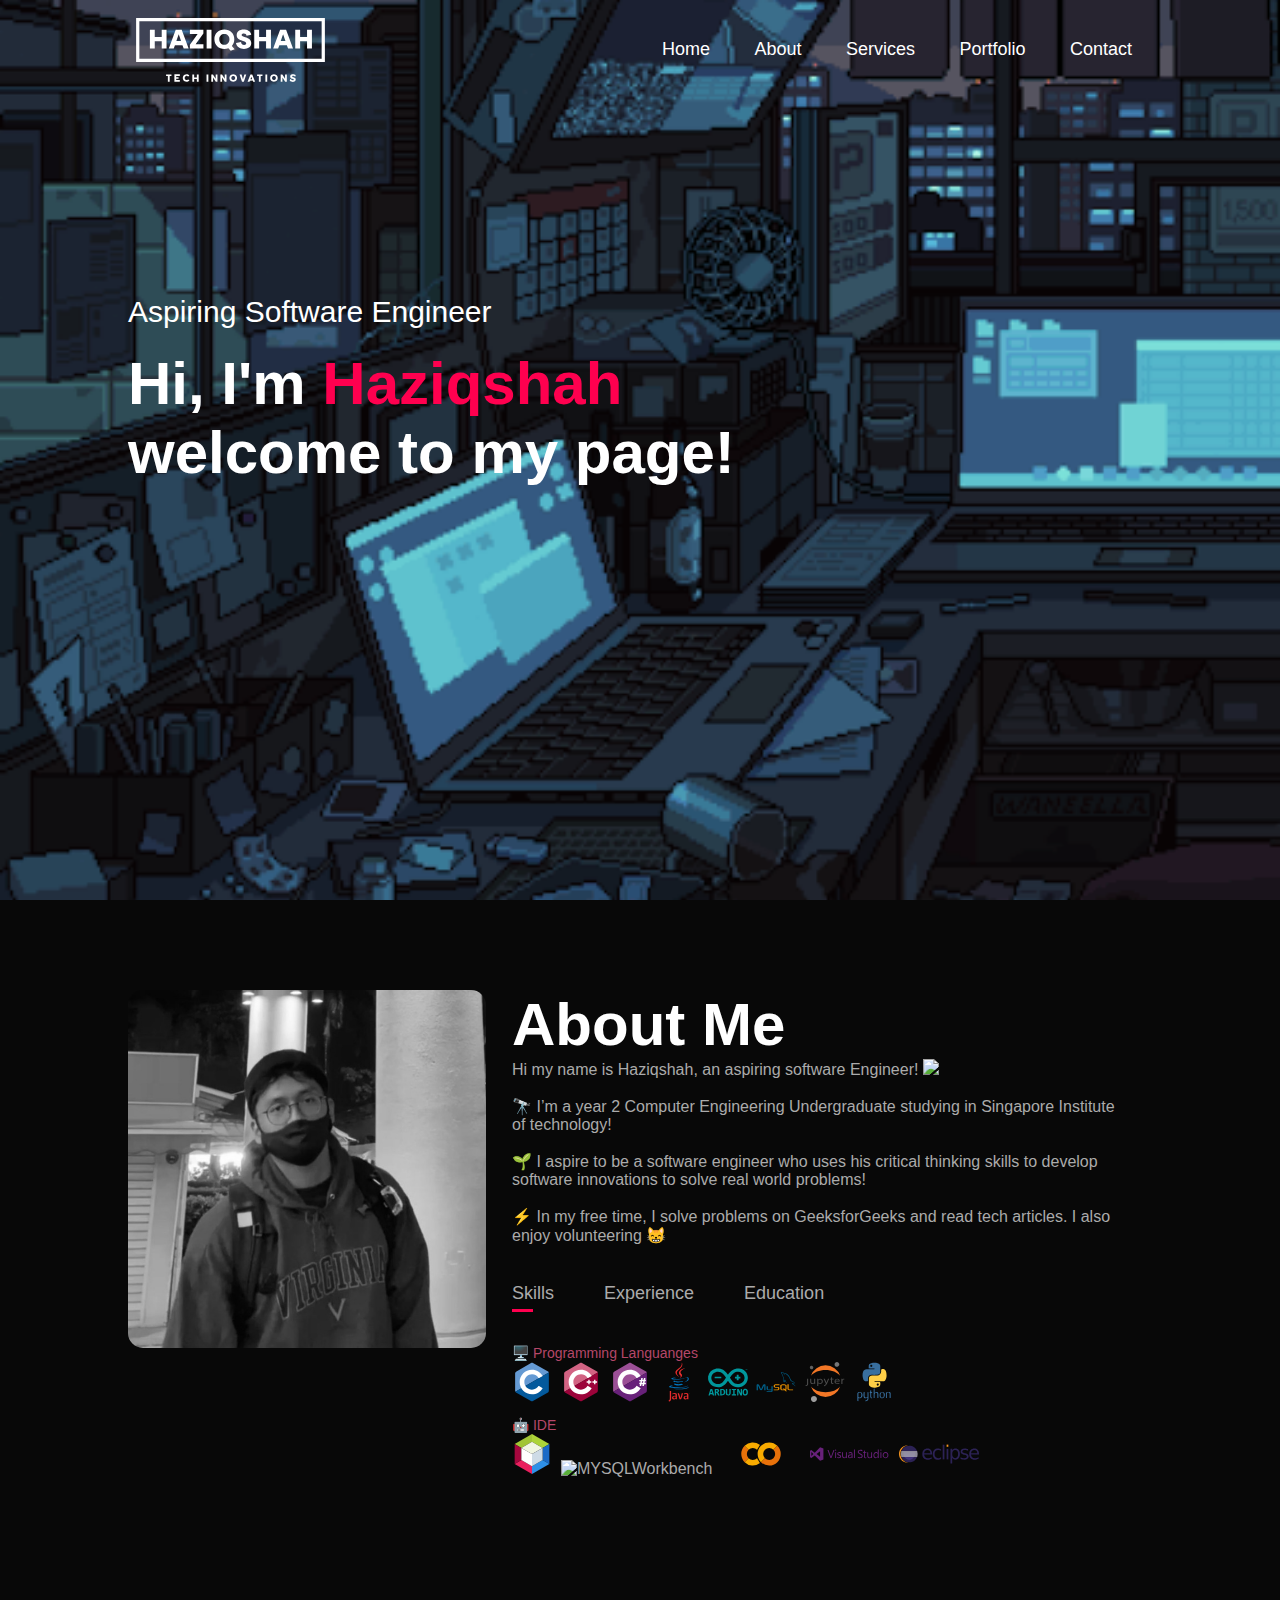
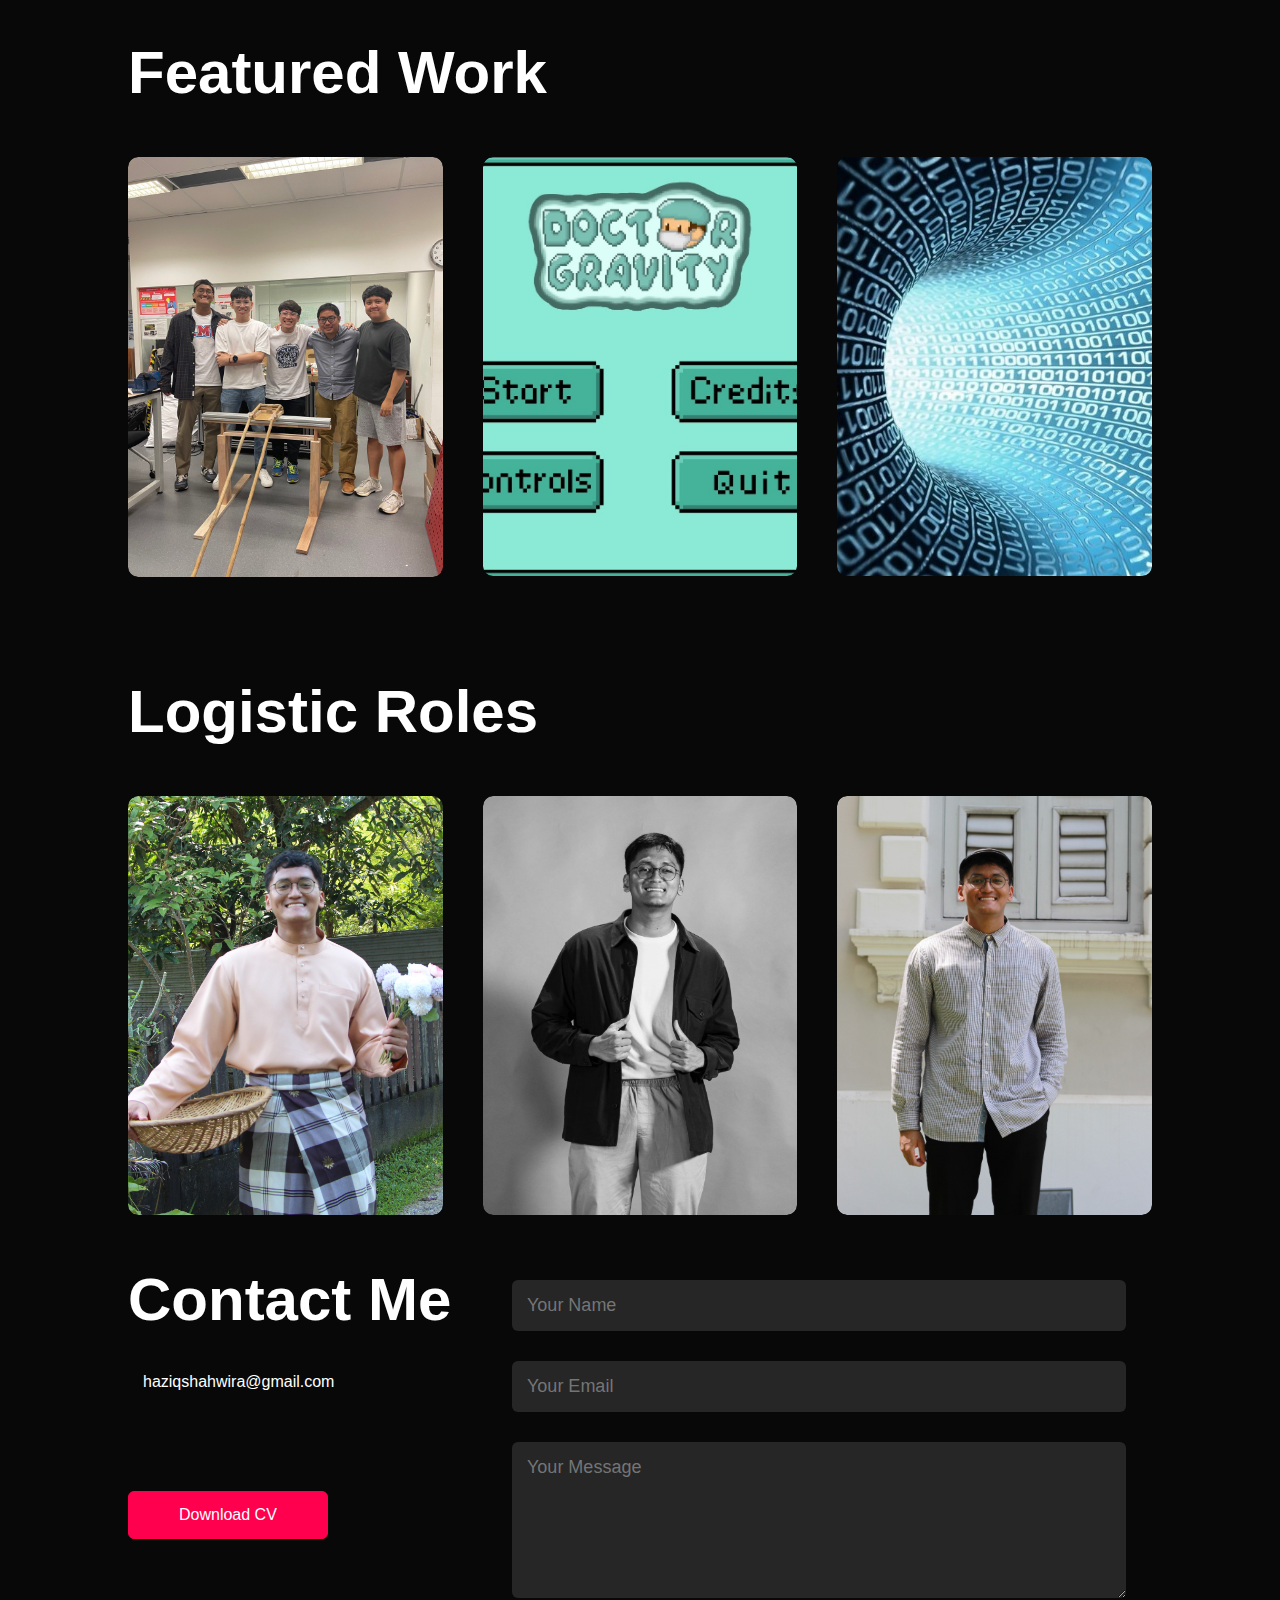
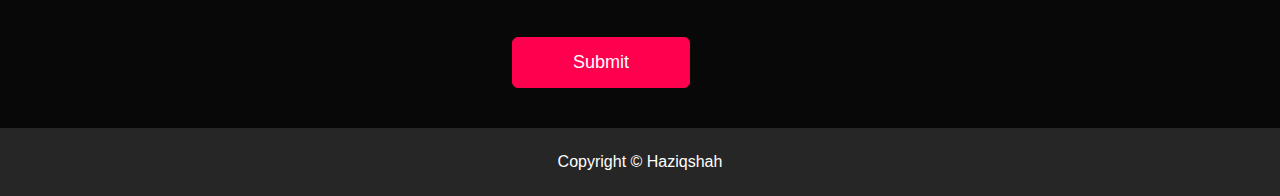
==== commit 3012eea7: "Changed logo. Changed background image ratio for Mobile" ====
--- a/index.html
+++ b/index.html
@@ -1,252 +1,282 @@
 <!DOCTYPE html>
 <html lang="en">
+
 <head>
     <meta charset="UTF-8">
     <meta http-equiv="X-UA-Compatible" content="IE=edge">
     <meta name="viewport" content="width=device-width, initial-scale=1.0">
-    <title>Personal Portfolio Website - Easy Tutorials</title>
+    <title>Haziqshah Portfolio - Index</title>
     <link rel="stylesheet" href="style.css">
-    <script  src="https://kit.fontawesome.com/c4254e24a8.js" crossorigin="anonymous"></script>
+    <script src="https://kit.fontawesome.com/c4254e24a8.js" crossorigin="anonymous"></script>
 </head>
+
 <body>
-<div id="header">
-    <div class="container">
-        <nav>
-            <img src="images/logo.png" class="logo">
-            <ul id="sidemenu">
-                <li><a href="#header">Home</a></li>
-                <li><a href="#about">About</a></li>
-                <li><a href="#services">Services</a></li>
-                <li><a href="#portfolio">Portfolio</a></li>
-                <li><a href="#contact">Contact</a></li>
-                <i class="fas fa-times" onclick="closemenu()"></i>
-            </ul>
-            <i class="fas fa-bars" onclick="openmenu()"></i>
-        </nav>
-        <div class="header-text">
-            <p>Aspiring Software Engineer</p>
-            <h1>Hi, I'm <span>Haziqshah</span><br>welcome to my page!</h1>
-        </div>
-    </div>
-</div>
-<!-- -----------about---------- -->
-<div id="about">
-    <div class="container">
-        <div class="row">
-            <div class="about-col-1">
-                <img src="images/profile pic.jpg">
-            </div>
-            <div class="about-col-2">
-                <h1 class="sub-title">About Me</h1>
-                <p>Hi my name is Haziqshah, an aspiring software Engineer! 
-                    <img src="https://media.giphy.com/media/WUlplcMpOCEmTGBtBW/giphy.gif" width="30"></p><br>
-                    <p>🔭 I’m a year 2 Computer Engineering Undergraduate studying in Singapore Institute of technology!</p><br>
-
-                    <p>🌱 I aspire to be a software engineer who uses his critical thinking skills to develop software innovations to solve real world problems!</p><br>
-                    
-                    <p>⚡ In my free time, I solve problems on GeeksforGeeks and read tech articles. I also enjoy volunteering 😸</p><br>
-
-                <div class="tab-titles">
-                    <p class="tab-links active-link" onclick="opentab('skills')">Skills</p>
-                    <p class="tab-links" onclick="opentab('experience')">Experience</p>
-                    <p class="tab-links" onclick="opentab('education')">Education</p>
-                </div>
-                <div class="tab-contents active-tab" id="skills">
-                    <ul>
-                        <li><span>🖥️ Programming Languanges</span><br><div>
-                            <img src="images/devicon-master/icons/c/c-original.svg" title="C" alt="C" width="40" height="40"/>&nbsp;
-                            <img src="images/devicon-master/icons/cplusplus/cplusplus-original.svg" title="C++" alt="C++" width="40" height="40"/>&nbsp;
-                            <img src="images/devicon-master//icons/csharp/csharp-original.svg" title="C#" alt="C#" width="40" height="40"/>&nbsp;
-                            <img src="images/devicon-master/icons/java/java-original-wordmark.svg" title="Java" alt="Java" width="40" height="40"/>&nbsp;
-                            <img src="images/devicon-master/icons/arduino/arduino-original-wordmark.svg" title="Arduino" alt="Arduino" width="40" height="40"/>&nbsp;
-                            <img src="images/devicon-master/icons/mysql/mysql-original-wordmark.svg" title="MySQL"  alt="MySQL" width="40" height="40"/>&nbsp;
-                            <img src="images/devicon-master/icons/jupyter/jupyter-original-wordmark.svg" title="jupyter"  alt="jupyter" width="40" height="40"/>&nbsp;
-                            <img src="images/devicon-master/icons/python/python-original-wordmark.svg" title="python"  alt="python" width="40" height="40"/>&nbsp;
-                         </div></li>
-                        <li><span>🤖 IDE</span><br><div>
-                            <img src="images/Apache_NetBeans_Logo.svg" title="NetBeans"  alt="NetBeans" width="40" height="40"/>&nbsp;
-                            <img src="https://i0.wp.com/ubiq.co/database-blog/wp-content/uploads/2020/10/mysql-workbench-alternatives.png?resize=730%2C410&ssl=1" title="MYSQLWorkbench"  alt="MYSQLWorkbench" width="80" height="40"/>&nbsp;
-                            <img src="images/Google_Colaboratory_SVG_Logo.svg" title="Google Colaboratory"  alt="Google Colaboratory" width="80" height="40"/>&nbsp;
-                            <img src="images/Visual_Studio_2012_logo_and_wordmark.svg" title="Visual Studio"  alt="Visual Studio" width="80" height="40"/>&nbsp;
-                            <img src="images/Eclipse-Luna-Logo.svg" title="Eclipse"  alt="Eclipse" width="80" height="40"/>&nbsp;
-                          
-                          
-                          </div></li>
-                    </ul>
-                </div>
-                <div class="tab-contents" id="experience">
-                    <ul>
-                        <li><span>Apr 2022 - Oct 2022</span><br>UI/UX Designer at Tech For Good</li>
-                        <li><span>Jan 2017 - June 2017</span><br>Lead Programmer as reasearch assistant intern.</li>
-                    </ul>
-                </div>
-                <div class="tab-contents" id="education">
-                    <ul>
-                        <li><span>Apr 2015 - Apr 2018</span><br>Diploma in Computer Engineering at Temasek Polytechnic</li>
-                        <li><span>Sept 2021 - Present</span><br>Bachelor of Computer Engineer at Singapore Institute of Technology.</li>
-                    </ul>
-                </div>
-            </div>
-        </div>
-    </div>
-</div>
-
-<!-- ----------portfolio------------ -->
-<div id="portfolio">
-    <div class="container">
-        <h1 class="sub-title">Featured Work</h1>
-        <div class="work-list">
-            <div class="work">
-                <img src="images/t4g0.jpg">
-                <div class="layer">
-                    <h3>Dynamic bowling ramp (Tech4Good)</h3>
-                    <p>Rampability, a dynamic bowling ramp that is aims to improve the bowling experience for people with Cerebral Palsy</p><br>
-                    <p>Click the icon below for more</p>
-                    <a href="tech4good.html"><img src="images/icons/link.png"/>&nbsp;</a>
-                </div>
-            </div>
-            <div class="work">
-                <img src="images/Dr Gravity.jpg">
-                <div class="layer">
-                    <h3>Dr Gravity</h3>
-                    <p>A game developed using C for a school project.</p><br>
-                    <p>Click the icon below for more</p>
-                    <a href="drgravity.html"><img src="images/icons/link.png"/>&nbsp;</a>
-                </div>
-            </div>
-            <div class="work">
-                <img src="images/data.png">
-                <div class="layer">
-                    <h3>Network Generator</h3>
-                    <p>Data analysis framework to help analyze
-                        real world data-sets towards investigating a set of research questions
-                        with the use of Java, SQL and OOP Techniques.</p><br>
+    <div id="header">
+        <div class="container">
+            <nav>
+                <img src="images/logo1.svg" class="logo">
+                <ul id="sidemenu">
+                    <li><a href="#header">Home</a></li>
+                    <li><a href="#about">About</a></li>
+                    <li><a href="#services">Services</a></li>
+                    <li><a href="#portfolio">Portfolio</a></li>
+                    <li><a href="#contact">Contact</a></li>
+                    <i class="fas fa-times" onclick="closemenu()"></i>
+                </ul>
+                <i class="fas fa-bars" onclick="openmenu()"></i>
+            </nav>
+            <div class="header-text">
+                <p>Aspiring Software Engineer</p>
+                <h1>Hi, I'm <span>Haziqshah</span><br>welcome to my page!</h1>
+            </div>
+        </div>
+    </div>
+    <!-- -----------about---------- -->
+    <div id="about">
+        <div class="container">
+            <div class="row">
+                <div class="about-col-1">
+                    <img src="images/profile pic.jpg">
+                </div>
+                <div class="about-col-2">
+                    <h1 class="sub-title">About Me</h1>
+                    <p>Hi my name is Haziqshah, an aspiring software Engineer!
+                        <img src="https://media.giphy.com/media/WUlplcMpOCEmTGBtBW/giphy.gif" width="30">
+                    </p><br>
+                    <p>🔭 I’m a year 2 Computer Engineering Undergraduate studying in Singapore Institute of technology!
+                    </p><br>
+
+                    <p>🌱 I aspire to be a software engineer who uses his critical thinking skills to develop software
+                        innovations to solve real world problems!</p><br>
+
+                    <p>⚡ In my free time, I solve problems on GeeksforGeeks and read tech articles. I also enjoy
+                        volunteering 😸</p><br>
+
+                    <div class="tab-titles">
+                        <p class="tab-links active-link" onclick="opentab('skills')">Skills</p>
+                        <p class="tab-links" onclick="opentab('experience')">Experience</p>
+                        <p class="tab-links" onclick="opentab('education')">Education</p>
+                    </div>
+                    <div class="tab-contents active-tab" id="skills">
+                        <ul>
+                            <li><span>🖥️ Programming Languanges</span><br>
+                                <div>
+                                    <img src="images/devicon-master/icons/c/c-original.svg" title="C" alt="C" width="40"
+                                        height="40" />&nbsp;
+                                    <img src="images/devicon-master/icons/cplusplus/cplusplus-original.svg" title="C++"
+                                        alt="C++" width="40" height="40" />&nbsp;
+                                    <img src="images/devicon-master//icons/csharp/csharp-original.svg" title="C#"
+                                        alt="C#" width="40" height="40" />&nbsp;
+                                    <img src="images/devicon-master/icons/java/java-original-wordmark.svg" title="Java"
+                                        alt="Java" width="40" height="40" />&nbsp;
+                                    <img src="images/devicon-master/icons/arduino/arduino-original-wordmark.svg"
+                                        title="Arduino" alt="Arduino" width="40" height="40" />&nbsp;
+                                    <img src="images/devicon-master/icons/mysql/mysql-original-wordmark.svg"
+                                        title="MySQL" alt="MySQL" width="40" height="40" />&nbsp;
+                                    <img src="images/devicon-master/icons/jupyter/jupyter-original-wordmark.svg"
+                                        title="jupyter" alt="jupyter" width="40" height="40" />&nbsp;
+                                    <img src="images/devicon-master/icons/python/python-original-wordmark.svg"
+                                        title="python" alt="python" width="40" height="40" />&nbsp;
+                                </div>
+                            </li>
+                            <li><span>🤖 IDE</span><br>
+                                <div>
+                                    <img src="images/Apache_NetBeans_Logo.svg" title="NetBeans" alt="NetBeans"
+                                        width="40" height="40" />&nbsp;
+                                    <img src="https://i0.wp.com/ubiq.co/database-blog/wp-content/uploads/2020/10/mysql-workbench-alternatives.png?resize=730%2C410&ssl=1"
+                                        title="MYSQLWorkbench" alt="MYSQLWorkbench" width="80" height="40" />&nbsp;
+                                    <img src="images/Google_Colaboratory_SVG_Logo.svg" title="Google Colaboratory"
+                                        alt="Google Colaboratory" width="80" height="40" />&nbsp;
+                                    <img src="images/Visual_Studio_2012_logo_and_wordmark.svg" title="Visual Studio"
+                                        alt="Visual Studio" width="80" height="40" />&nbsp;
+                                    <img src="images/Eclipse-Luna-Logo.svg" title="Eclipse" alt="Eclipse" width="80"
+                                        height="40" />&nbsp;
+
+
+                                </div>
+                            </li>
+                        </ul>
+                    </div>
+                    <div class="tab-contents" id="experience">
+                        <ul>
+                            <li><span>Apr 2022 - Oct 2022</span><br>UI/UX Designer at Tech For Good</li>
+                            <li><span>Jan 2017 - June 2017</span><br>Lead Programmer as reasearch assistant intern.</li>
+                        </ul>
+                    </div>
+                    <div class="tab-contents" id="education">
+                        <ul>
+                            <li><span>Apr 2015 - Apr 2018</span><br>Diploma in Computer Engineering at Temasek
+                                Polytechnic</li>
+                            <li><span>Sept 2021 - Present</span><br>Bachelor of Computer Engineer at Singapore Institute
+                                of Technology.</li>
+                        </ul>
+                    </div>
+                </div>
+            </div>
+        </div>
+    </div>
+
+    <!-- ----------portfolio------------ -->
+    <div id="portfolio">
+        <div class="container">
+            <h1 class="sub-title">Featured Work</h1>
+            <div class="work-list">
+                <div class="work">
+                    <img src="images/t4g0.jpg">
+                    <div class="layer">
+                        <h3>Dynamic bowling ramp (Tech4Good)</h3>
+                        <p>Rampability, a dynamic bowling ramp that is aims to improve the bowling experience for people
+                            with Cerebral Palsy</p><br>
                         <p>Click the icon below for more</p>
-                    <a href="networkgenerator.html"><img src="images/icons/link.png"/>&nbsp;</a>
-                </div>
-            </div>
-        </div>
-        <!--<a href="#" class="btn">See more</a>-->
-    </div>
-</div>
-<!-- ---------services---------------- -->
-<div id="services">
-    <div class="container">
-        <h1 class="sub-title">Logistic Roles</h1>
-        <div class="work-list">
-            <div class="work">
-                <img src="images/wau2.jpg">
-                <div class="layer">
-                    <i class="fas fa-crop-alt"></i>
-                <h2>WAU!Malay Cultural Society EXCO</h2>
-                <p>Singapore Institute of Technology, WAU! Malay Cultural Society.</p><br><p>Dec 2022 - Present</p>
-                <a href="wau.html"><img src="images/icons/link.png"/>&nbsp;</a>
-                
-                </div>
-            </div>
-            <div class="work">
-                <img src="images/fye.jpg">
-                <div class="layer">
-                    <i class="fas fa-code"></i>
-                    <h2>SIT FYE Subcomm</h2>
-                    <p>Singapore Institute of Technology First Year Experience. </p><br><p>Apr 2022 – Oct 2022</p>
-                    <a href="fye.html"><img src="images/icons/link.png"/>&nbsp;</a>
-            </div>
-            </div>
-            <div class="work">
-                <img src="images/sitta.jpg">
-                <div class="layer">
-                    <i class="fab fa-app-store"></i>
-                <h2>SITTA EXCO</h2>
-                <p>SITTA EXCO</p><br><p>Mar 2022 - Present</p>
-                <a href="sitta.html"><img src="images/icons/link.png"/>&nbsp;</a>
-            </div>
-            </div>
-        </div>
-        <!--<a href="#" class="btn">See more</a>-->
-    </div>
-</div>
-
-<!-- ----------contact------------- -->
-<div id="contact">
-    <div class="container">
-        <div class="row">
-            <div class="contact-left">
-                <h1 class="sub-title">Contact Me</h1>
-                <p><i class="fas fa-paper-plane"></i>haziqshahwira@gmail.com</p>
-                <div class="social-icons">
-                    <a href="https://facebook.com/"><i class="fab fa-facebook"></i></a>
-                    <a href=""><i class="fab fa-twitter-square"></i></a>
-                    <a href=""><i class="fab fa-instagram"></i></a>
-                    <a href=""><i class="fab fa-linkedin"></i></a>
-                </div>
-                <a href="images/Haziqshah_Resume.pdf" download class="btn btn2">Download CV</a>
-            </div>
-            <div class="contact-right">
-                <form name="submit-to-google-sheet">
-                    <input type="text" name="Name" placeholder="Your Name" required>
-                    <input type="email" name="Email" placeholder="Your Email" required>
-                    <textarea name="Message" rows="6" placeholder="Your Message"></textarea>
-                    <button type="submit" class="btn btn2">Submit</button>
-                </form>
-                <span id="msg"></span>
-            </div>
-        </div>
-    </div>
-    <div class="copyright">
-        <p>Copyright © Haziqshah </p>
-    </div>
-</div>
-
-
-
-<script>
-
-    var tablinks = document.getElementsByClassName("tab-links");
-    var tabcontents = document.getElementsByClassName("tab-contents");
-
-    function opentab(tabname){
-        for(tablink of tablinks){
-            tablink.classList.remove("active-link");
+                        <a href="tech4good.html"><img src="images/Icons/link.PNG" />&nbsp;</a>
+                    </div>
+                </div>
+                <div class="work">
+                    <img src="images/Dr Gravity.jpg">
+                    <div class="layer">
+                        <h3>Dr Gravity</h3>
+                        <p>A game developed using C for a school project.</p><br>
+                        <p>Click the icon below for more</p>
+                        <a href="drgravity.html"><img src="images/Icons/link.PNG" />&nbsp;</a>
+                    </div>
+                </div>
+                <div class="work">
+                    <img src="images/data.png">
+                    <div class="layer">
+                        <h3>Network Generator</h3>
+                        <p>Data analysis framework to help analyze
+                            real world data-sets towards investigating a set of research questions
+                            with the use of Java, SQL and OOP Techniques.</p><br>
+                        <p>Click the icon below for more</p>
+                        <a href="networkgenerator.html"><img src="images/Icons/link.PNG" />&nbsp;</a>
+                    </div>
+                </div>
+            </div>
+            <!--<a href="#" class="btn">See more</a>-->
+        </div>
+    </div>
+    <!-- ---------services---------------- -->
+    <div id="services">
+        <div class="container">
+            <h1 class="sub-title">Logistic Roles</h1>
+            <div class="work-list">
+                <div class="work">
+                    <img src="images/wau2.jpg">
+                    <div class="layer">
+                        <i class="fas fa-crop-alt"></i>
+                        <h2>WAU!Malay Cultural Society EXCO</h2>
+                        <p>Singapore Institute of Technology, WAU! Malay Cultural Society.</p><br>
+                        <p>Dec 2022 - Present</p>
+                        <a href="wau.html"><img src="images/Icons/link.PNG" />&nbsp;</a>
+
+                    </div>
+                </div>
+                <div class="work">
+                    <img src="images/fye.jpg">
+                    <div class="layer">
+                        <i class="fas fa-code"></i>
+                        <h2>SIT FYE Subcomm</h2>
+                        <p>Singapore Institute of Technology First Year Experience. </p><br>
+                        <p>Apr 2022 – Oct 2022</p>
+                        <a href="fye.html"><img src="images/Icons/link.PNG" />&nbsp;</a>
+                    </div>
+                </div>
+                <div class="work">
+                    <img src="images/sitta.jpg">
+                    <div class="layer">
+                        <i class="fab fa-app-store"></i>
+                        <h2>SITTA EXCO</h2>
+                        <p>SITTA EXCO</p><br>
+                        <p>Mar 2022 - Present</p>
+                        <a href="sitta.html"><img src="images/Icons/link.PNG" />&nbsp;</a>
+                    </div>
+                </div>
+            </div>
+            <!--<a href="#" class="btn">See more</a>-->
+        </div>
+    </div>
+
+    <!-- ----------contact------------- -->
+    <div id="contact">
+        <div class="container">
+            <div class="row">
+                <div class="contact-left">
+                    <h1 class="sub-title">Contact Me</h1>
+                    <p><i class="fas fa-paper-plane"></i>haziqshahwira@gmail.com</p>
+                    <div class="social-icons">
+                        <a href="https://facebook.com/"><i class="fab fa-facebook"></i></a>
+                        <a href=""><i class="fab fa-twitter-square"></i></a>
+                        <a href=""><i class="fab fa-instagram"></i></a>
+                        <a href=""><i class="fab fa-linkedin"></i></a>
+                    </div>
+                    <a href="images/Haziqshah_Resume.pdf" download class="btn btn2">Download CV</a>
+                </div>
+                <div class="contact-right">
+                    <form name="submit-to-google-sheet">
+                        <input type="text" name="Name" placeholder="Your Name" required>
+                        <input type="email" name="Email" placeholder="Your Email" required>
+                        <textarea name="Message" rows="6" placeholder="Your Message"></textarea>
+                        <button type="submit" class="btn btn2">Submit</button>
+                    </form>
+                    <span id="msg"></span>
+                </div>
+            </div>
+        </div>
+        <div class="copyright">
+            <p>Copyright © Haziqshah </p>
+        </div>
+    </div>
+
+
+
+    <script>
+
+        var tablinks = document.getElementsByClassName("tab-links");
+        var tabcontents = document.getElementsByClassName("tab-contents");
+
+        function opentab(tabname) {
+            for (tablink of tablinks) {
+                tablink.classList.remove("active-link");
+            }
+            for (tabcontent of tabcontents) {
+                tabcontent.classList.remove("active-tab");
+            }
+            event.currentTarget.classList.add("active-link");
+            document.getElementById(tabname).classList.add("active-tab");
         }
-        for(tabcontent of tabcontents){
-            tabcontent.classList.remove("active-tab");
+
+    </script>
+
+    <script>
+
+        var sidemeu = document.getElementById("sidemenu");
+
+        function openmenu() {
+            sidemeu.style.right = "0";
         }
-        event.currentTarget.classList.add("active-link");
-        document.getElementById(tabname).classList.add("active-tab");
-    }
-
-</script>
-
-<script>
-
-    var sidemeu = document.getElementById("sidemenu");
-
-    function openmenu(){
-        sidemeu.style.right = "0";
-    }
-    function closemenu(){
-        sidemeu.style.right = "-200px";
-    }
-
-</script>
-<script>
-    const scriptURL = " https://script.google.com/macros/s/AKfycbxHzoDS6vDDCdL_6UVx9GEm-3tlVrAtY9u9fz3Tnj-HGMBZki3i1nXGiWgOBCyYNSza/exec " // add your own app script link here
-    const form = document.forms['submit-to-google-sheet']
-    const msg = document.getElementById("msg")
-  
-    form.addEventListener('submit', e => {
-      e.preventDefault()
-      fetch(scriptURL, { method: 'POST', body: new FormData(form)})
-        .then(response => {
-            msg.innerHTML = "Message sent successfully"
-            setTimeout(function(){
-                msg.innerHTML = ""
-            },5000)
-            form.reset()
+        function closemenu() {
+            sidemeu.style.right = "-200px";
+        }
+
+    </script>
+    <script>
+        const scriptURL = " https://script.google.com/macros/s/AKfycbxHzoDS6vDDCdL_6UVx9GEm-3tlVrAtY9u9fz3Tnj-HGMBZki3i1nXGiWgOBCyYNSza/exec " // add your own app script link here
+        const form = document.forms['submit-to-google-sheet']
+        const msg = document.getElementById("msg")
+
+        form.addEventListener('submit', e => {
+            e.preventDefault()
+            fetch(scriptURL, { method: 'POST', body: new FormData(form) })
+                .then(response => {
+                    msg.innerHTML = "Message sent successfully"
+                    setTimeout(function () {
+                        msg.innerHTML = ""
+                    }, 5000)
+                    form.reset()
+                })
+                .catch(error => console.error('Error!', error.message))
         })
-        .catch(error => console.error('Error!', error.message))
-    })
-  </script>
+    </script>
 </body>
+
 </html>--- a/style.css
+++ b/style.css
@@ -81,7 +81,8 @@
 }
 
 .logo{
-    width: 140px;
+    width: 20%;
+    height: auto;
 }
 
 nav ul li{
@@ -386,7 +387,32 @@
 
 @media only screen and (max-width: 600px){
     #header{
-        background-image: url(images/phone-background.png);
+        background-image: url(images/bg2-phone.gif);
+    }
+    #header1{
+      
+        background-image: url(images/t4g-phone.jpg);
+  
+    }
+    #header2{
+       
+        background-image: url(images/drgb-phone.jpg);
+     
+    }
+    
+    #header3{
+       
+        background-image: url(images/ng1-phone.jpg);
+      
+    }
+    #header4{
+        background-image: url(images/wau-phone.jpg);
+    }
+    #header5{  
+        background-image: url(images/fye4-phone.jpg);
+    }
+    #header6{    
+        background-image: url(images/sittab-phone.jpg);
     }
     .header-text{
         margin-top: 100%;
@@ -395,8 +421,14 @@
     .header-text h1{
         font-size: 30px;
     }
+    .header-text h2{
+        font-size: 30px;
+    }
+    .header-text h3{
+        font-size: 30px;
+    }
     nav .fas{
-        display: block;
+        display: none;
         font-size: 25px;
     }
     nav ul{
@@ -442,6 +474,31 @@
     .copyright{
         font-size: 14px;
     }
+    header {
+
+        margin-left: auto;
+        margin-right: auto;
+        overflow: hidden;
+       }
+     
+     .row {
+        display: flex;
+        overflow: hidden;
+       }
+     
+     .imagegroup {
+        display: flex;
+       }
+     
+     .imagegroup img{
+       flex-shrink: 0;
+       object-fit: cover;
+       border: 3px solid rgb(17, 0, 0);
+     }
+     
+     .imagegroup {
+        animation: travel 20s ease-in-out infinite;
+       }
 }
 #msg{
     color: #61b752;
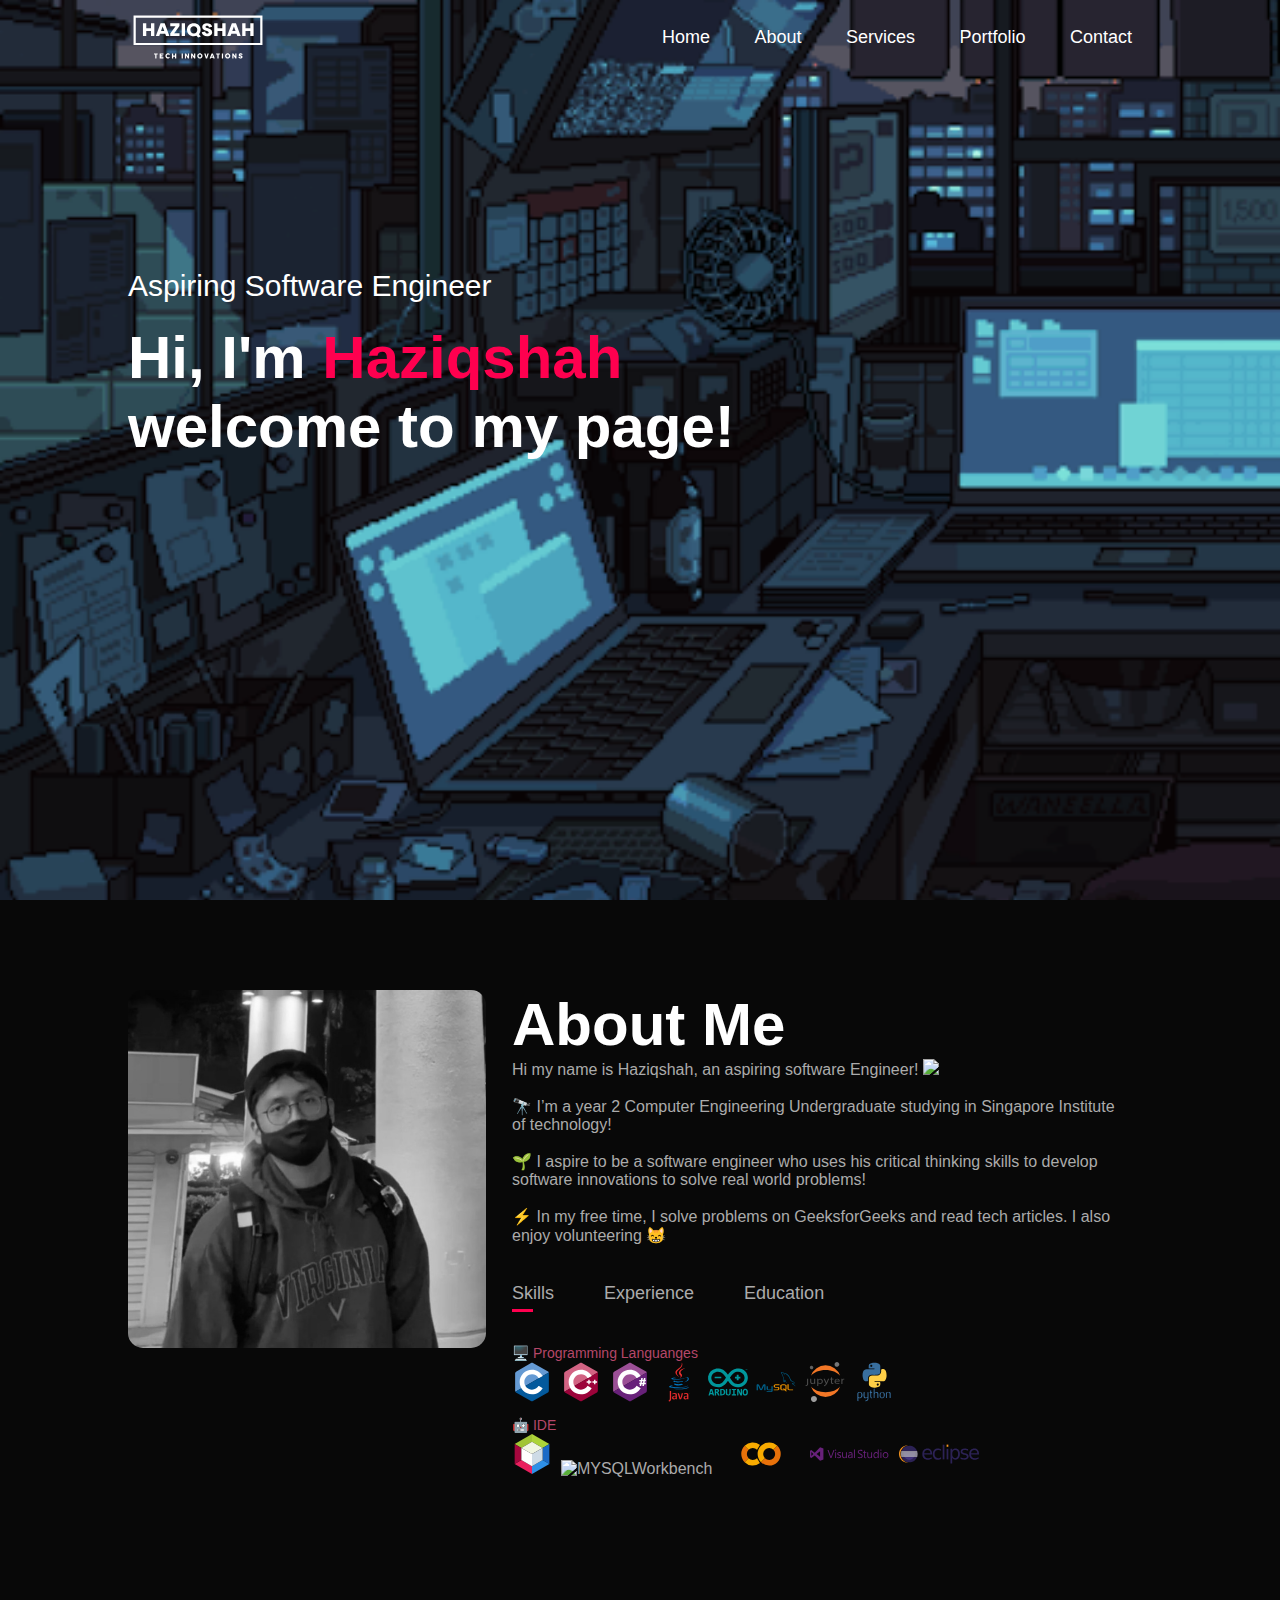
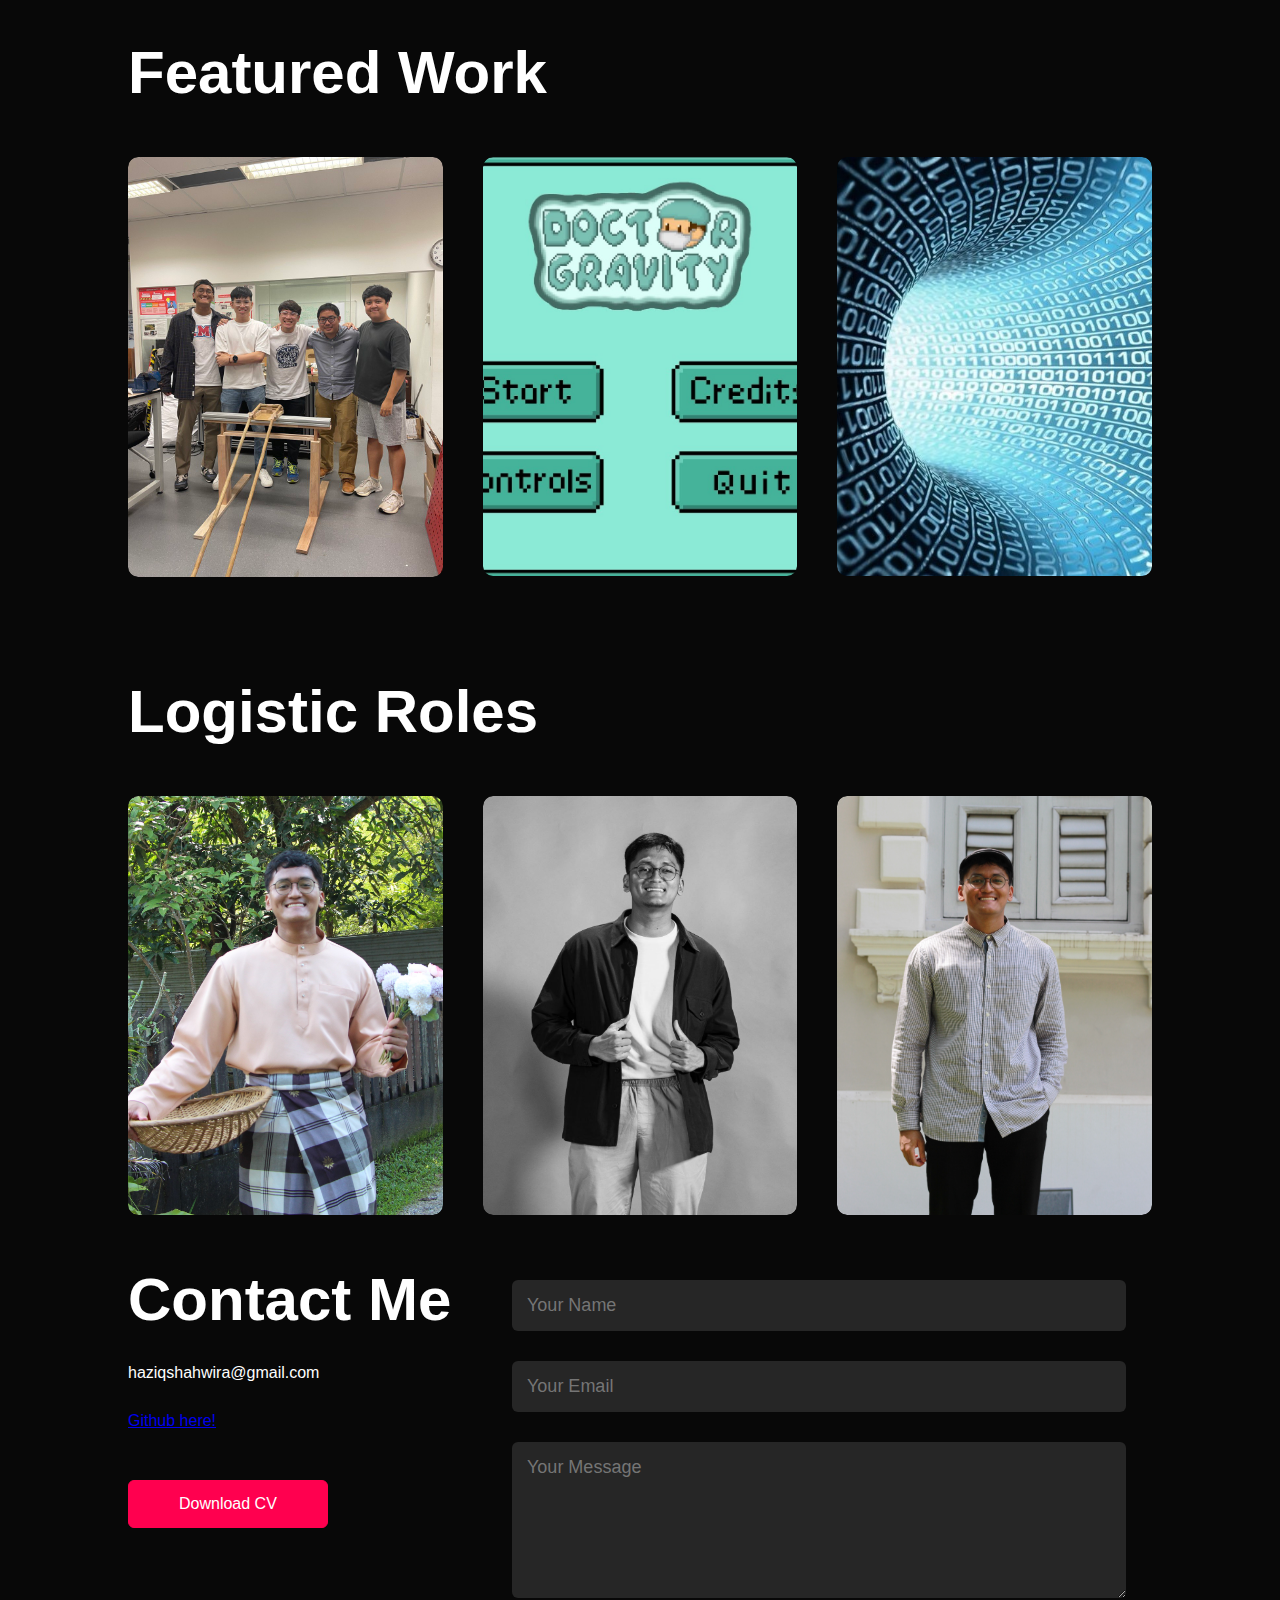
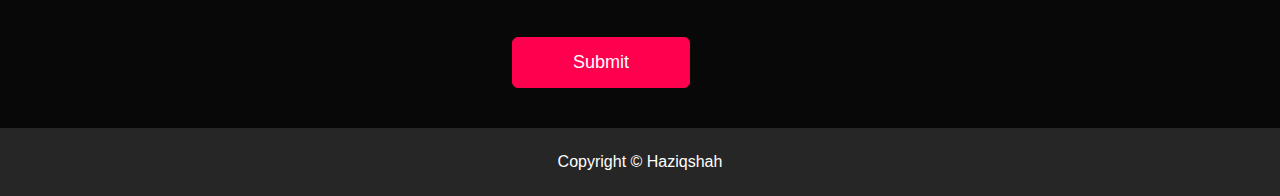
==== commit 74d59e0f: "updated FYE and SITTA content. Left with FYE vids" ====
--- a/index.html
+++ b/index.html
@@ -186,7 +186,7 @@
                     <div class="layer">
                         <i class="fab fa-app-store"></i>
                         <h2>SITTA EXCO</h2>
-                        <p>SITTA EXCO</p><br>
+                        <p>SITTA is a community made by SIT Muslims, for SIT Muslims.</p><br>
                         <p>Mar 2022 - Present</p>
                         <a href="sitta.html"><img src="images/Icons/link.PNG" />&nbsp;</a>
                     </div>
@@ -202,13 +202,8 @@
             <div class="row">
                 <div class="contact-left">
                     <h1 class="sub-title">Contact Me</h1>
-                    <p><i class="fas fa-paper-plane"></i>haziqshahwira@gmail.com</p>
-                    <div class="social-icons">
-                        <a href="https://facebook.com/"><i class="fab fa-facebook"></i></a>
-                        <a href=""><i class="fab fa-twitter-square"></i></a>
-                        <a href=""><i class="fab fa-instagram"></i></a>
-                        <a href=""><i class="fab fa-linkedin"></i></a>
-                    </div>
+                    <p></i>haziqshahwira@gmail.com</p>
+                    <p><a href="https://github.com/m4duwu">Github here!</a></p>
                     <a href="images/Haziqshah_Resume.pdf" download class="btn btn2">Download CV</a>
                 </div>
                 <div class="contact-right">
--- a/style.css
+++ b/style.css
@@ -81,8 +81,7 @@
 }
 
 .logo{
-    width: 20%;
-    height: auto;
+    width: 140px;
 }
 
 nav ul li{
@@ -385,34 +384,44 @@
     display: none;
 }
 
-@media only screen and (max-width: 600px){
+@media only screen and (max-width:830px){
+    #parallax{
+        background-attachment: scroll;
+    }
     #header{
         background-image: url(images/bg2-phone.gif);
+        
+        
     }
     #header1{
       
         background-image: url(images/t4g-phone.jpg);
-  
+        
     }
     #header2{
        
         background-image: url(images/drgb-phone.jpg);
+       
      
     }
     
     #header3{
        
         background-image: url(images/ng1-phone.jpg);
+       
       
     }
     #header4{
         background-image: url(images/wau-phone.jpg);
+       
     }
     #header5{  
         background-image: url(images/fye4-phone.jpg);
+       
     }
     #header6{    
         background-image: url(images/sittab-phone.jpg);
+     
     }
     .header-text{
         margin-top: 100%;
@@ -499,6 +508,10 @@
      .imagegroup {
         animation: travel 20s ease-in-out infinite;
        }
+
+    .logo {
+        width: 40%;
+    }
 }
 #msg{
     color: #61b752;
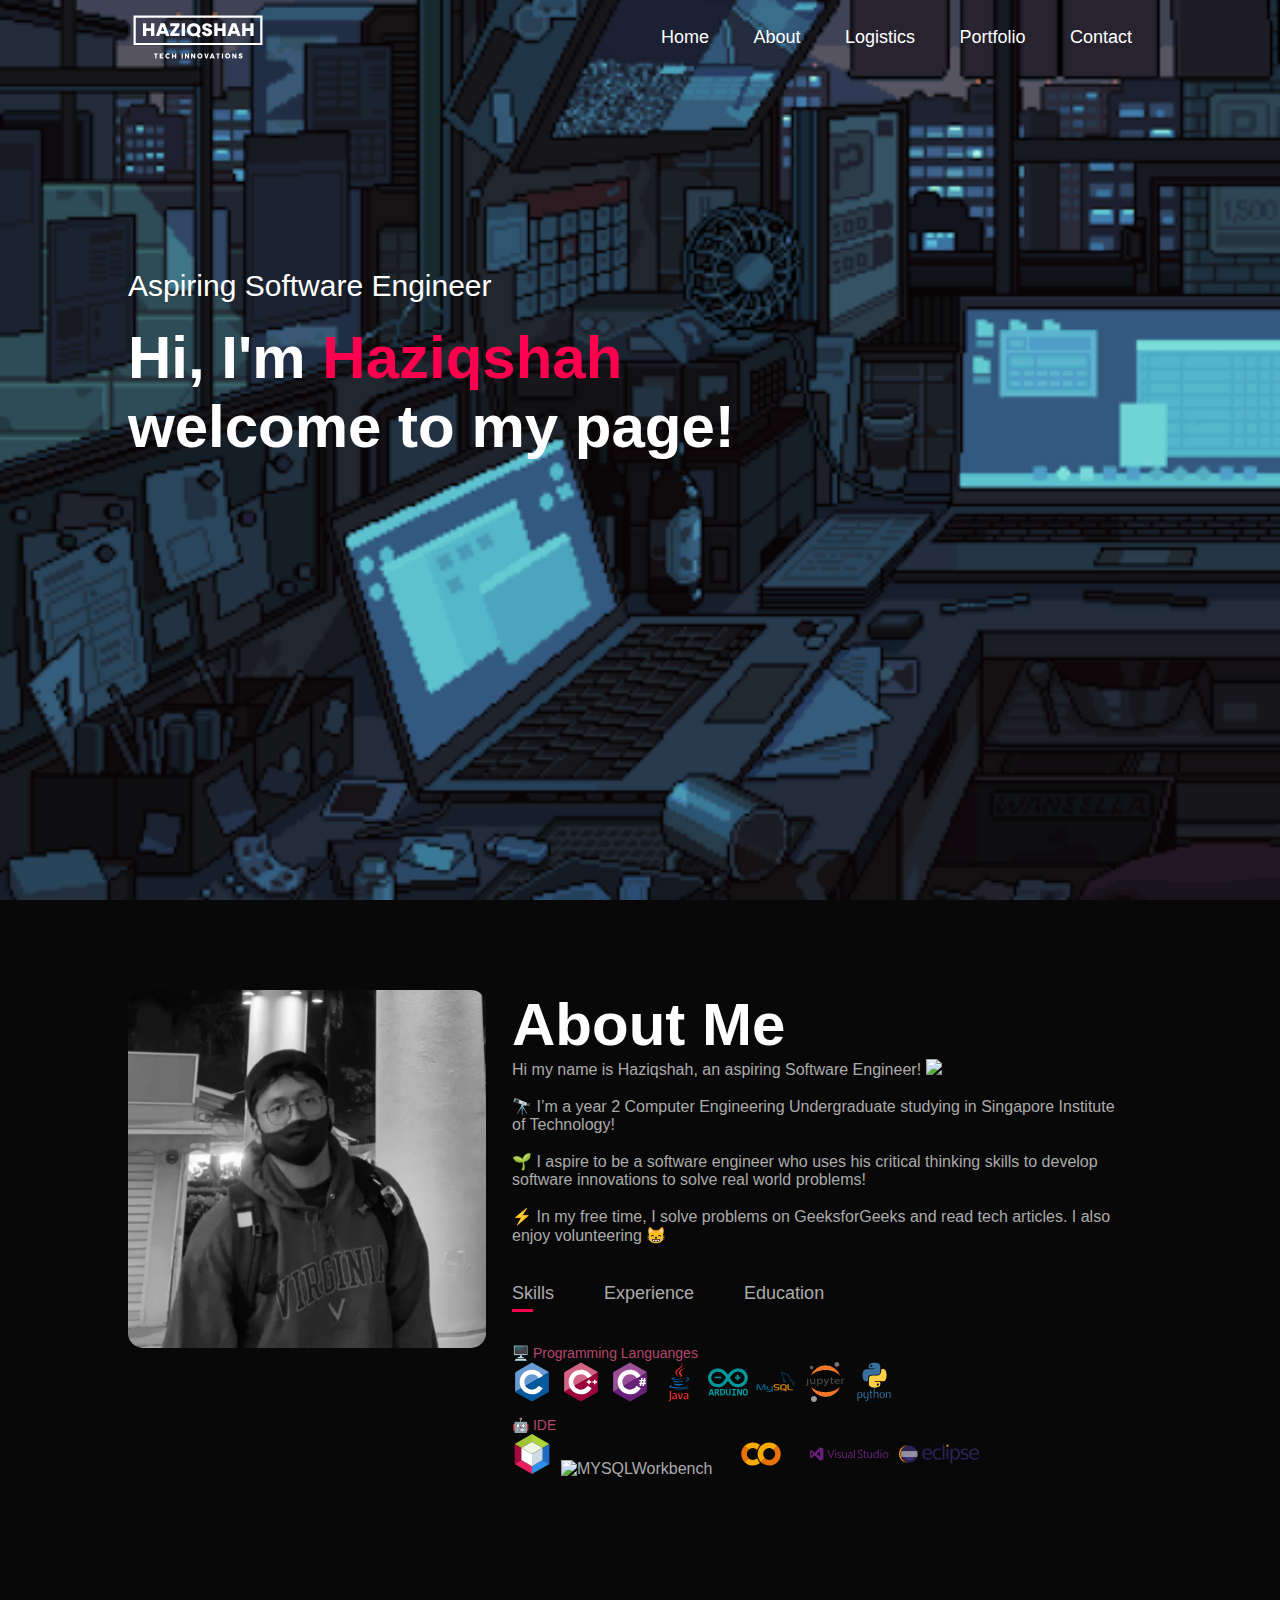
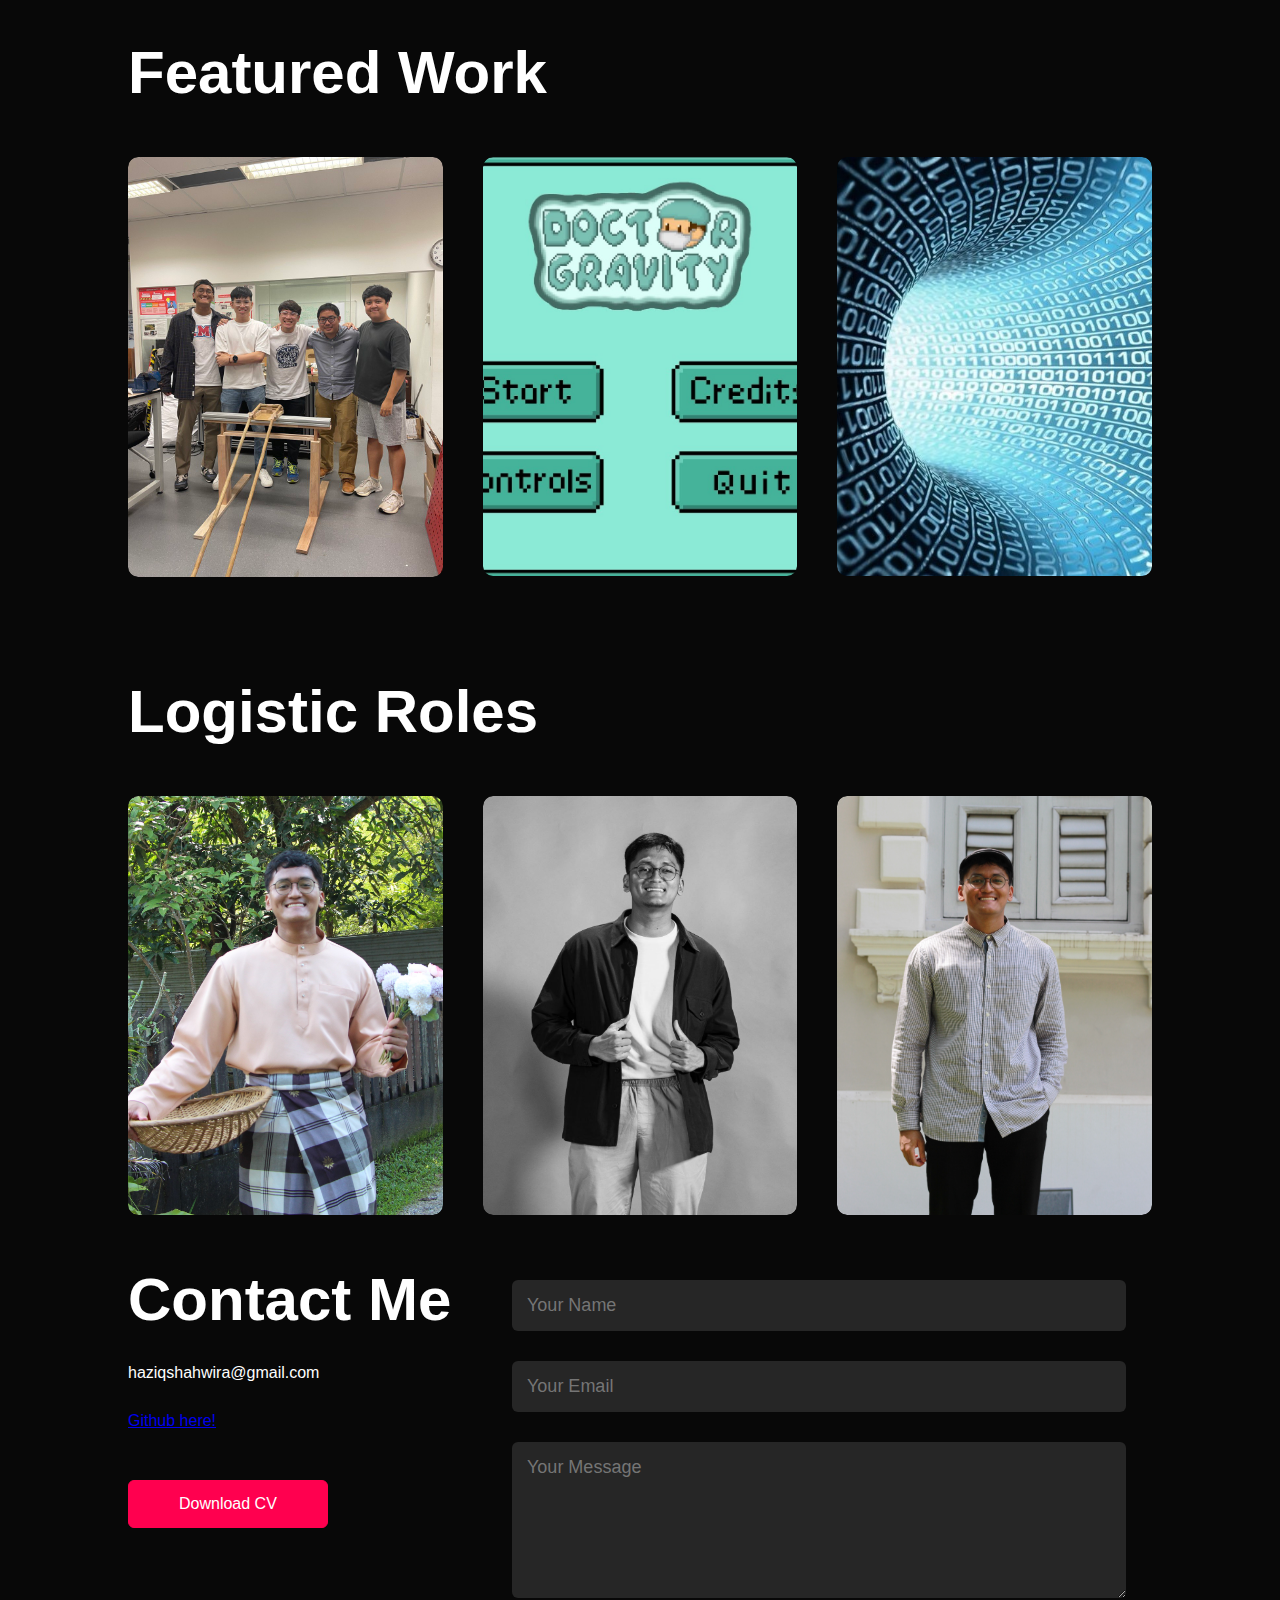
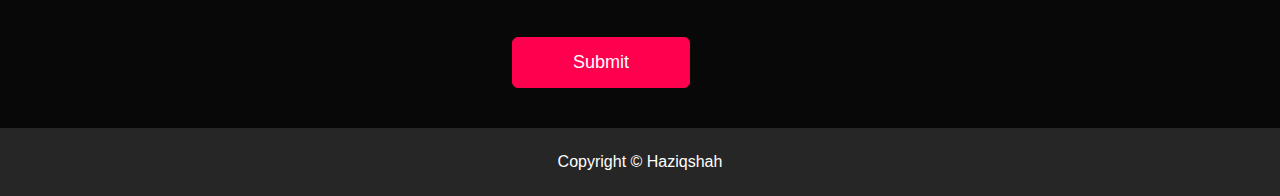
==== commit 351d6b89: "Finalized FYE page. Edited some typo mistakes in "about me"" ====
--- a/index.html
+++ b/index.html
@@ -18,7 +18,7 @@
                 <ul id="sidemenu">
                     <li><a href="#header">Home</a></li>
                     <li><a href="#about">About</a></li>
-                    <li><a href="#services">Services</a></li>
+                    <li><a href="#services">Logistics</a></li>
                     <li><a href="#portfolio">Portfolio</a></li>
                     <li><a href="#contact">Contact</a></li>
                     <i class="fas fa-times" onclick="closemenu()"></i>
@@ -40,10 +40,10 @@
                 </div>
                 <div class="about-col-2">
                     <h1 class="sub-title">About Me</h1>
-                    <p>Hi my name is Haziqshah, an aspiring software Engineer!
+                    <p>Hi my name is Haziqshah, an aspiring Software Engineer!
                         <img src="https://media.giphy.com/media/WUlplcMpOCEmTGBtBW/giphy.gif" width="30">
                     </p><br>
-                    <p>🔭 I’m a year 2 Computer Engineering Undergraduate studying in Singapore Institute of technology!
+                    <p>🔭 I’m a year 2 Computer Engineering Undergraduate studying in Singapore Institute of Technology!
                     </p><br>
 
                     <p>🌱 I aspire to be a software engineer who uses his critical thinking skills to develop software
@@ -107,7 +107,7 @@
                         <ul>
                             <li><span>Apr 2015 - Apr 2018</span><br>Diploma in Computer Engineering at Temasek
                                 Polytechnic</li>
-                            <li><span>Sept 2021 - Present</span><br>Bachelor of Computer Engineer at Singapore Institute
+                            <li><span>Sept 2021 - Present</span><br>Bachelor of Computer Engineering at Singapore Institute
                                 of Technology.</li>
                         </ul>
                     </div>
--- a/style.css
+++ b/style.css
@@ -55,7 +55,7 @@
 #header5{
     width: 100%;
     height: 100vh;
-    background-image: url(images/fye4.jpg);
+    background-image: url(images/fyeb.jpg);
     background-size: cover;
     background-position: center;
     background-attachment: fixed;
@@ -390,38 +390,38 @@
     }
     #header{
         background-image: url(images/bg2-phone.gif);
-        
-        
+        background-attachment: scroll;
     }
     #header1{
       
         background-image: url(images/t4g-phone.jpg);
-        
+        background-attachment: scroll;
+  
     }
     #header2{
        
         background-image: url(images/drgb-phone.jpg);
-       
+        background-attachment: scroll;
      
     }
     
     #header3{
        
         background-image: url(images/ng1-phone.jpg);
-       
+        background-attachment: scroll;
       
     }
     #header4{
         background-image: url(images/wau-phone.jpg);
-       
+        background-attachment: scroll;
     }
     #header5{  
-        background-image: url(images/fye4-phone.jpg);
-       
+        background-image: url(images/fyeb-phone.jpg);
+        background-attachment: scroll;
     }
     #header6{    
         background-image: url(images/sittab-phone.jpg);
-     
+        background-attachment: scroll;
     }
     .header-text{
         margin-top: 100%;
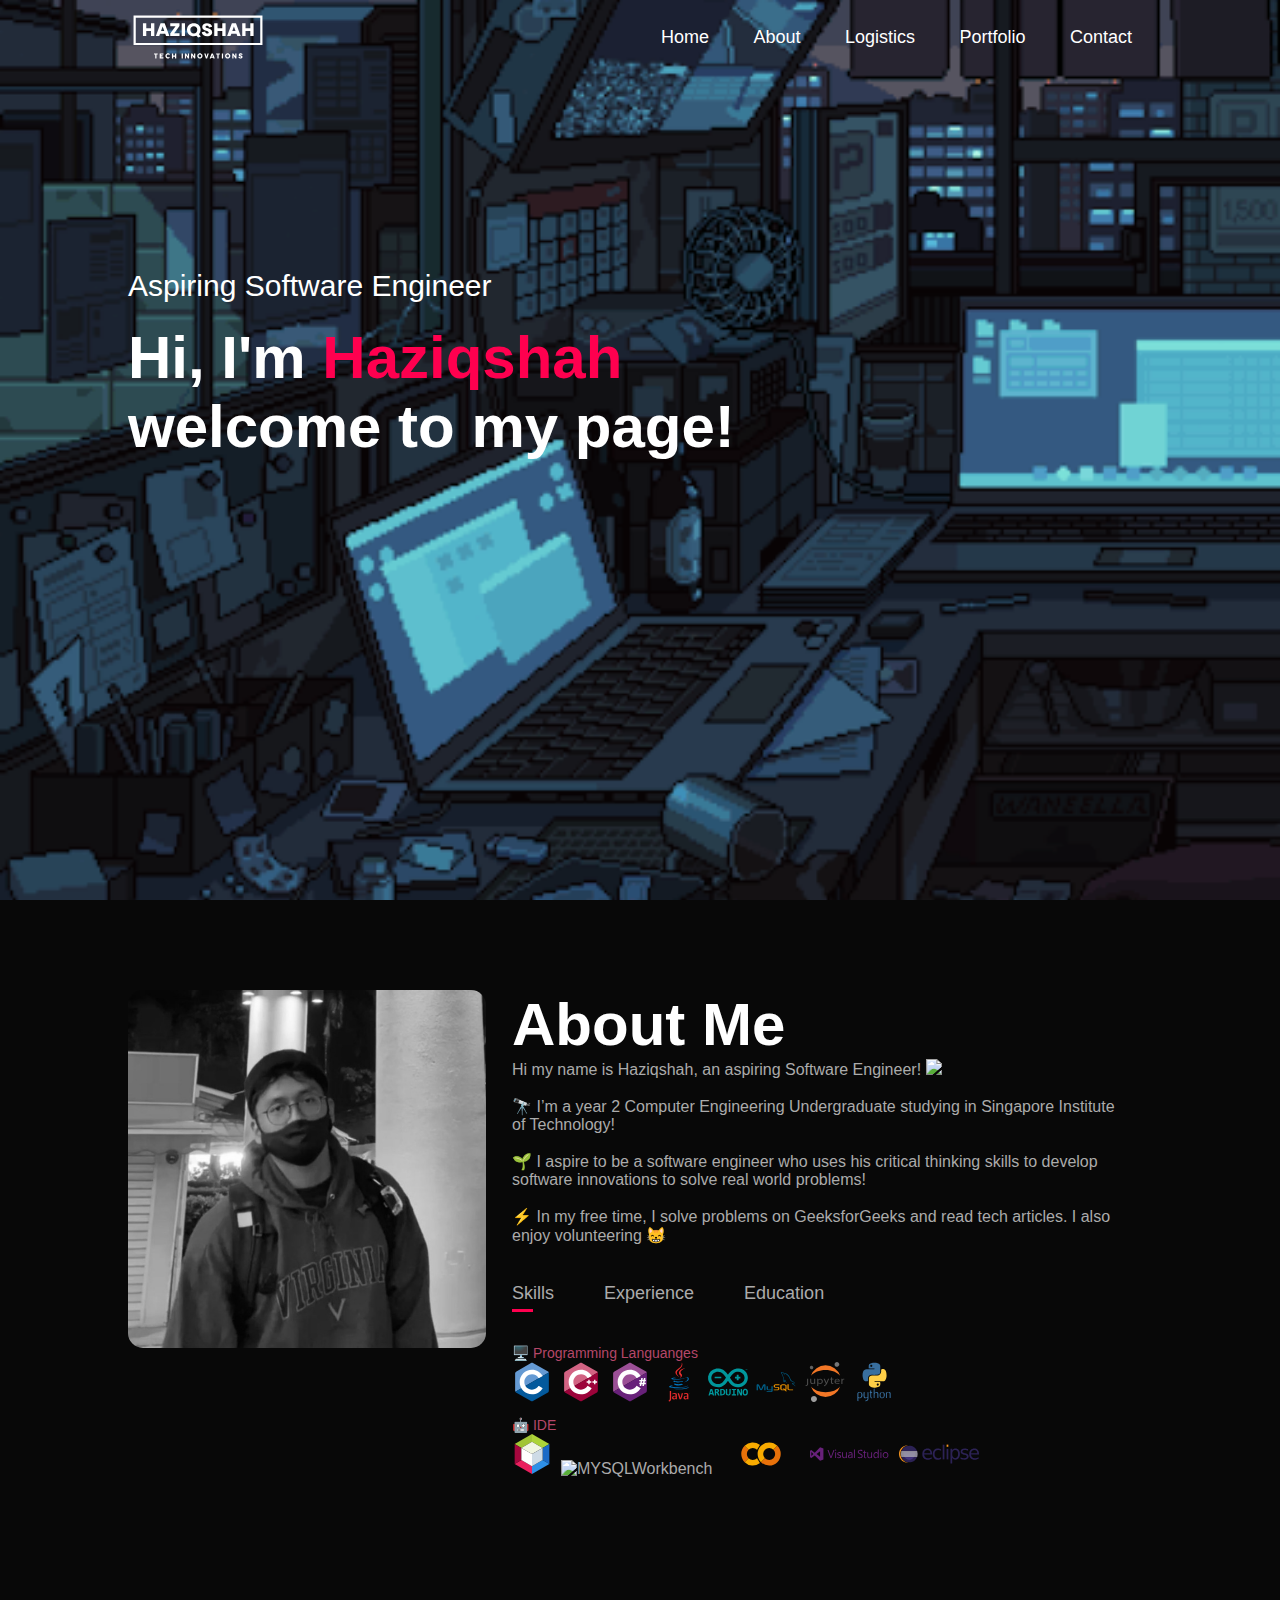
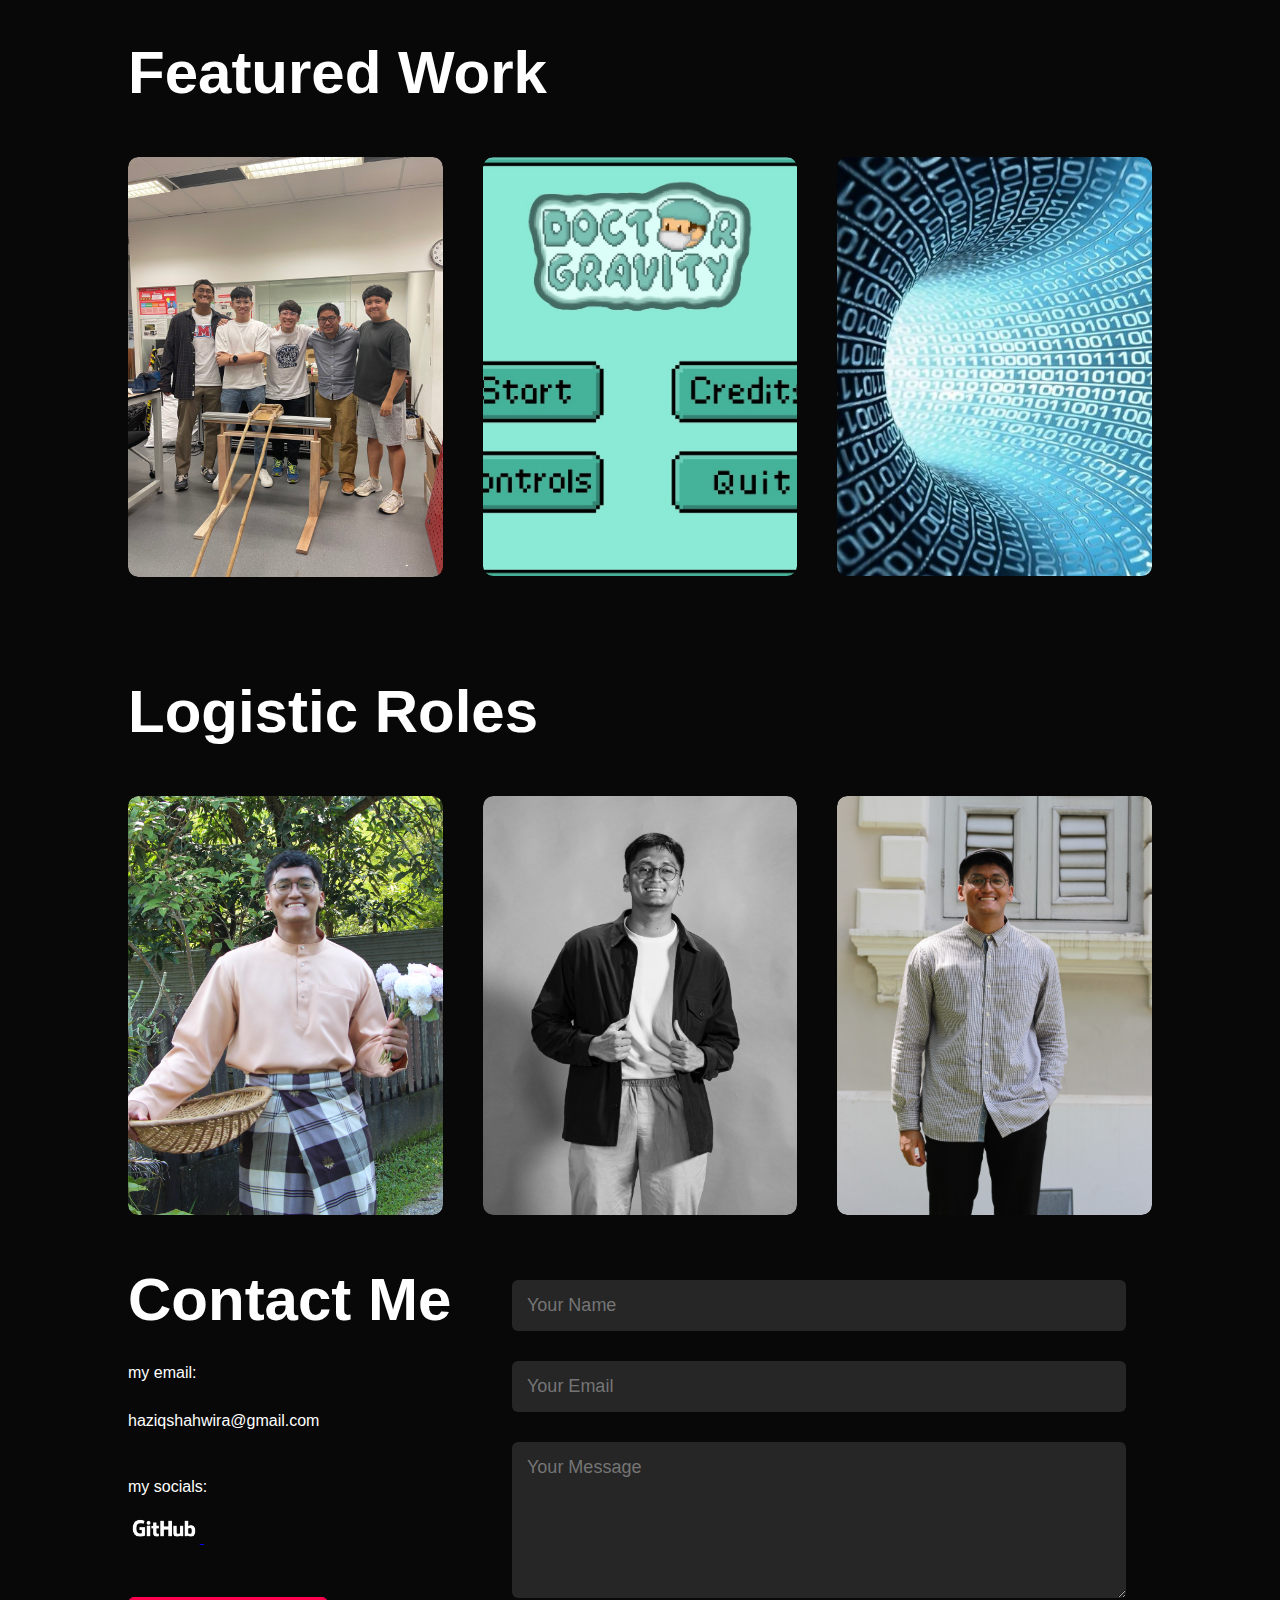
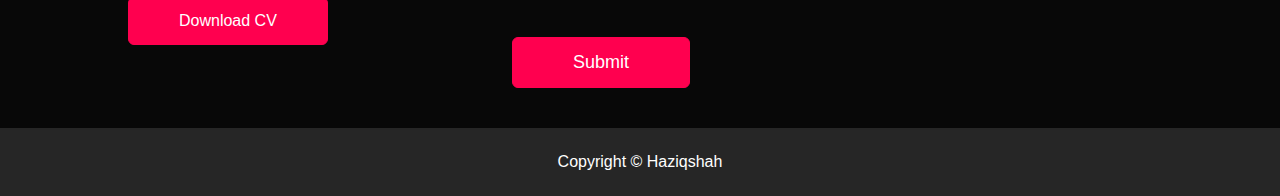
==== commit 5173bdc1: "updated github image for better looking ui" ====
--- a/index.html
+++ b/index.html
@@ -202,8 +202,10 @@
             <div class="row">
                 <div class="contact-left">
                     <h1 class="sub-title">Contact Me</h1>
-                    <p></i>haziqshahwira@gmail.com</p>
-                    <p><a href="https://github.com/m4duwu">Github here!</a></p>
+                    <p>my email:</p> 
+                    <p></i>haziqshahwira@gmail.com</p><br>
+                    <p>my socials:</p> <br>
+                    <a href="https://github.com/m4duwu"><img src="images/GitHub_Logo_White.png" title = "follow me on GitHub!" alt = "follow me on GitHub!" width="20%" height="auto" />&nbsp;</a><br>
                     <a href="images/Haziqshah_Resume.pdf" download class="btn btn2">Download CV</a>
                 </div>
                 <div class="contact-right">
